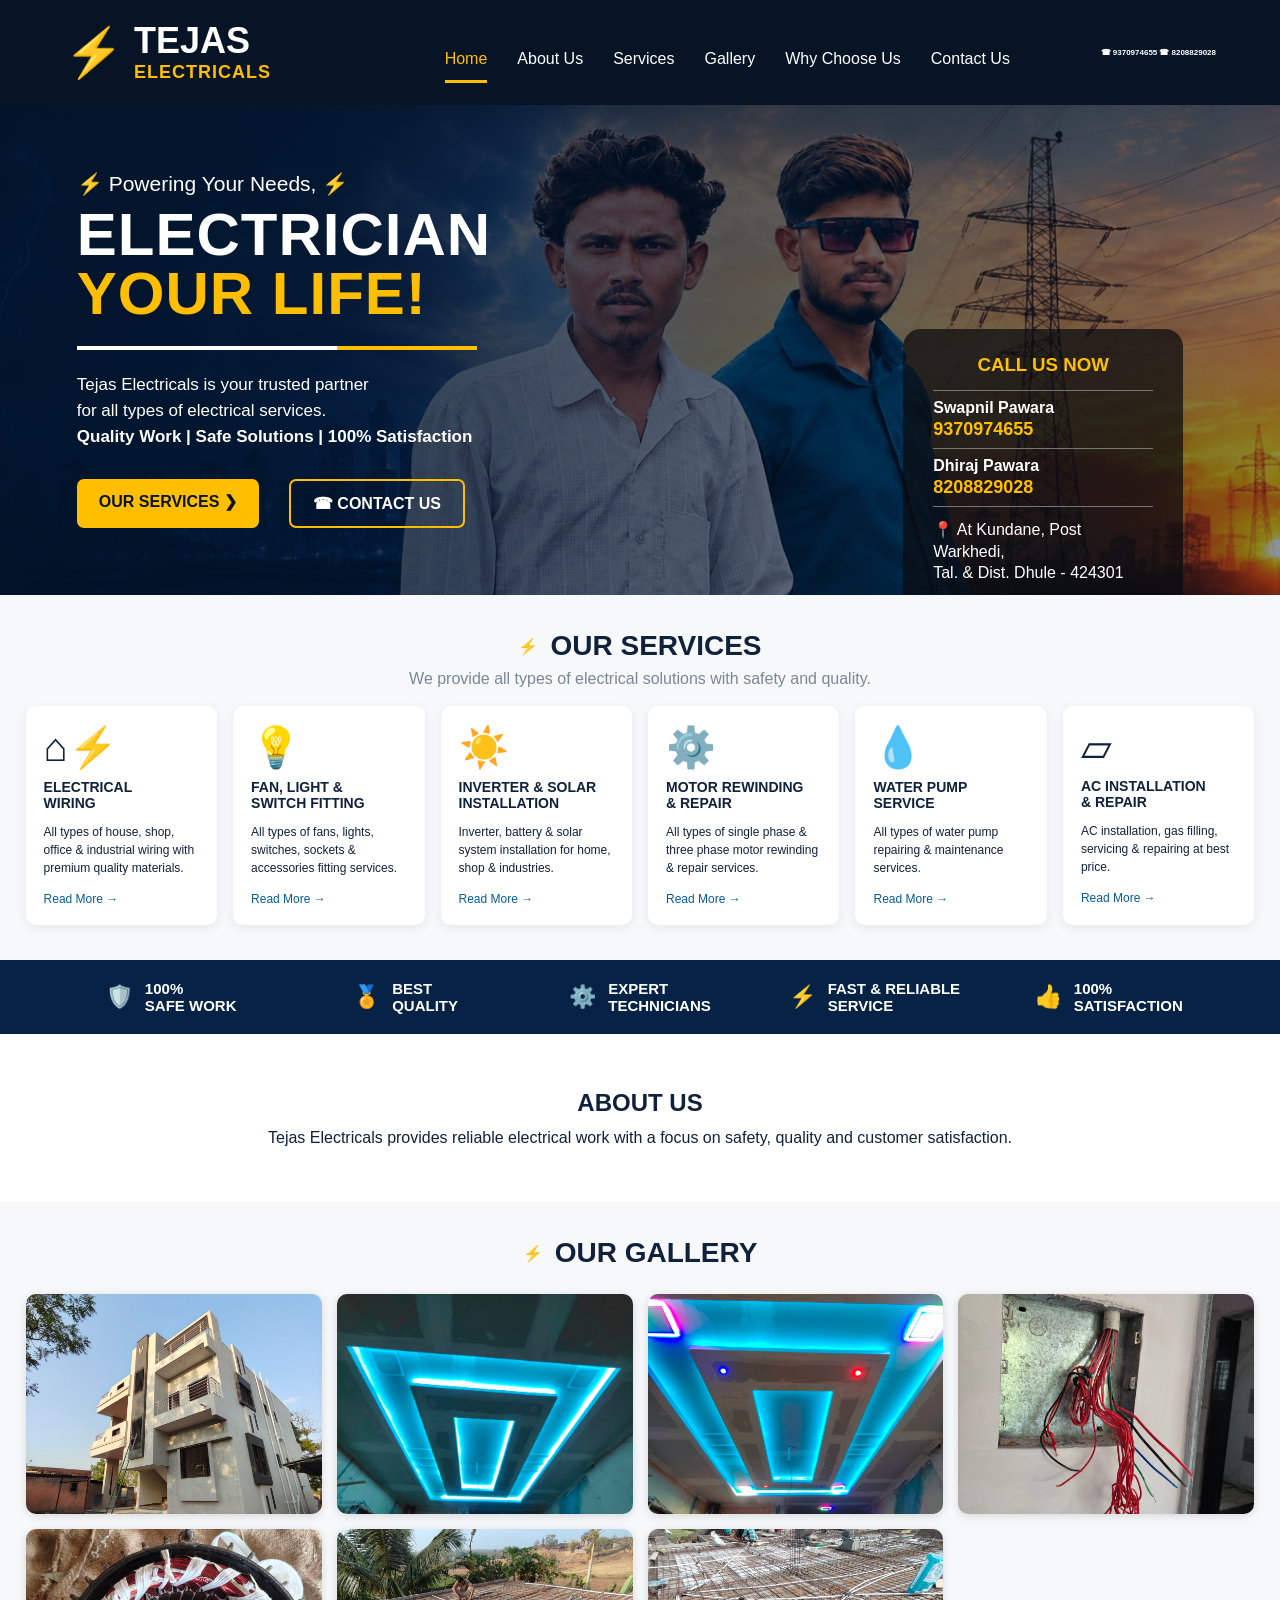
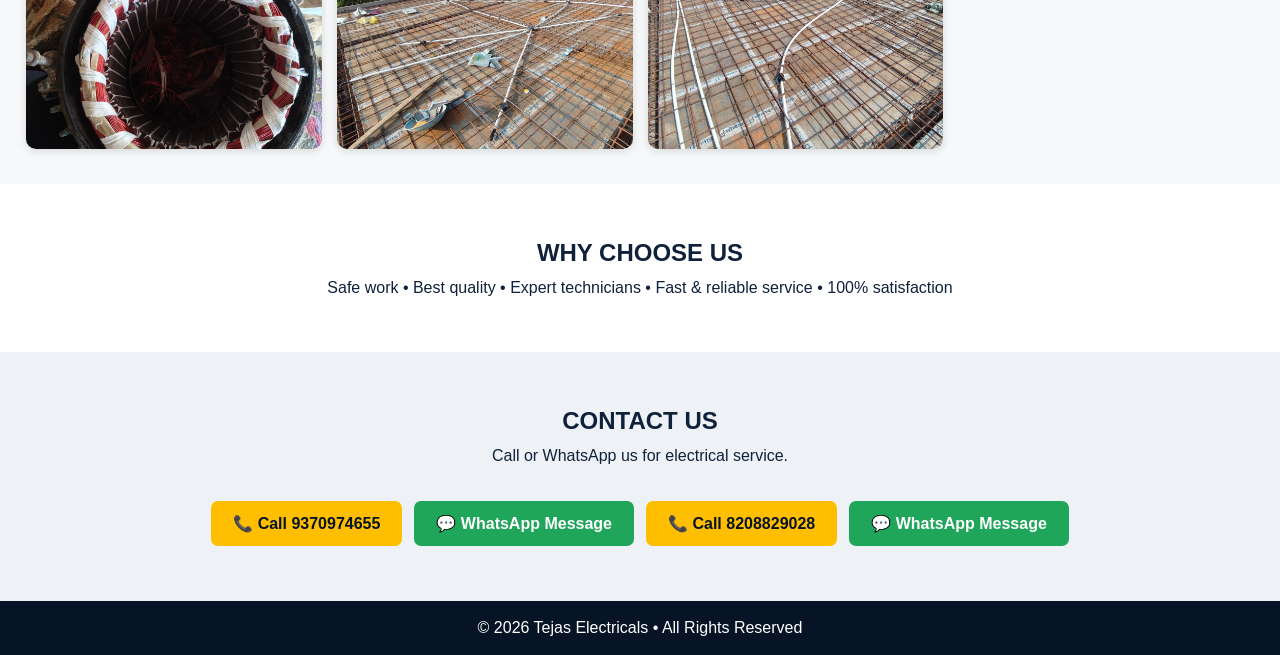
==== index.html @ 6dea5b5f "Add files via upload" ====
<!DOCTYPE html>
<html lang="en">
<head>
<meta charset="UTF-8">
<meta name="viewport" content="width=device-width, initial-scale=1.0">
<title>Tejas Electricals</title>
<link rel="stylesheet" href="style.css">
</head>
<body>
<header class="header">
  <a class="brand" href="#home"><span class="bolt">⚡</span><span>TEJAS<small>ELECTRICALS</small></span></a>
  <nav>
    <a class="active" href="#home">Home</a>
    <a href="#about">About Us</a>
    <a href="#services">Services</a>
    <a href="#gallery">Gallery</a>
    <a href="#why">Why Choose Us</a>
    <a href="#contact">Contact Us</a>
  </nav>
  <div class="phones">
    <a href="tel:+919370974655">☎ 9370974655</a>
    <a href="tel:+918208829028">☎ 8208829028</a>
  </div>
</header>

<section id="home" class="hero">
  <div class="hero-bg"></div>
  <div class="hero-content">
    <p class="tag">⚡ Powering Your Needs, ⚡</p>
    <h1>ELECTRICIAN<br><span>YOUR LIFE!</span></h1>
    <div class="line"></div>
    <p class="intro">Tejas Electricals is your trusted partner<br>for all types of electrical services.<br><b>Quality Work | Safe Solutions | 100% Satisfaction</b></p>
    <div class="buttons">
      <a class="btn primary" href="#services">OUR SERVICES ❯</a>
      <a class="btn outline" href="#contact">☎ CONTACT US</a>
    </div>
  </div>
  <div class="call-card">
    <h3>CALL US NOW</h3>
    <div class="contact-row"><b>Swapnil Pawara</b><a class="number" href="tel:+919370974655">9370974655</a></div>
    <div class="contact-row"><b>Dhiraj Pawara</b><a class="number" href="tel:+918208829028">8208829028</a></div>
    <p>📍 At Kundane, Post Warkhedi,<br>Tal. & Dist. Dhule - 424301</p>
  </div>
</section>

<section id="services" class="section">
  <div class="section-title"><span>⚡</span><h2>OUR SERVICES</h2></div>
  <p class="subtitle">We provide all types of electrical solutions with safety and quality.</p>
  <div class="cards">
    <article><div class="icon">⌂⚡</div><h3>ELECTRICAL<br>WIRING</h3><p>All types of house, shop, office & industrial wiring with premium quality materials.</p><a href="#contact">Read More →</a></article>
    <article><div class="icon">💡</div><h3>FAN, LIGHT &<br>SWITCH FITTING</h3><p>All types of fans, lights, switches, sockets & accessories fitting services.</p><a href="#contact">Read More →</a></article>
    <article><div class="icon">☀️</div><h3>INVERTER & SOLAR<br>INSTALLATION</h3><p>Inverter, battery & solar system installation for home, shop & industries.</p><a href="#contact">Read More →</a></article>
    <article><div class="icon">⚙️</div><h3>MOTOR REWINDING<br>& REPAIR</h3><p>All types of single phase & three phase motor rewinding & repair services.</p><a href="#contact">Read More →</a></article>
    <article><div class="icon">💧</div><h3>WATER PUMP<br>SERVICE</h3><p>All types of water pump repairing & maintenance services.</p><a href="#contact">Read More →</a></article>
    <article><div class="icon">▱</div><h3>AC INSTALLATION<br>& REPAIR</h3><p>AC installation, gas filling, servicing & repairing at best price.</p><a href="#contact">Read More →</a></article>
  </div>
</section>

<section class="trust">
  <div>🛡️ <b>100%<br>SAFE WORK</b></div>
  <div>🏅 <b>BEST<br>QUALITY</b></div>
  <div>⚙️ <b>EXPERT<br>TECHNICIANS</b></div>
  <div>⚡ <b>FAST & RELIABLE<br>SERVICE</b></div>
  <div>👍 <b>100%<br>SATISFACTION</b></div>
</section>

<section id="about" class="info"><h2>ABOUT US</h2><p>Tejas Electricals provides reliable electrical work with a focus on safety, quality and customer satisfaction.</p></section>

<section id="gallery" class="section gallery"><div class="section-title"><span>⚡</span><h2>OUR GALLERY</h2></div>
<div class="gallery-grid">

<img src="images/building-1.jpg" alt="Building electrical work">
<img src="images/ceiling-1.jpg" alt="Ceiling wiring">
<img src="images/ceiling-2.jpg" alt="Ceiling electrical work">
<img src="images/electrical-wiring.jpg" alt="Electrical wiring">
<img src="images/motor-rewinding.jpg" alt="Motor rewinding">
<img src="images/slab-wiring-1.jpg" alt="Slab wiring">
<img src="images/slab-wiring-2.jpg" alt="Slab wiring">
</div></section>

<section id="why" class="info"><h2>WHY CHOOSE US</h2><p>Safe work • Best quality • Expert technicians • Fast & reliable service • 100% satisfaction</p></section>

<section id="contact" class="contact"><h2>CONTACT US</h2>
<p>Call or WhatsApp us for electrical service.</p>
<div class="contact-buttons">
<a class="btn primary" href="tel:+919370974655">📞 Call 9370974655</a>
<a class="btn whatsapp" href="https://wa.me/919370974655?text=Hello%20Tejas%20Electricals,%20I%20need%20electrical%20service." target="_blank">💬 WhatsApp Message</a>
<a class="btn primary" href="tel:+918208829028">📞 Call 8208829028</a>
<a class="btn whatsapp" href="https://wa.me/918208829028?text=Hello%20Tejas%20Electricals,%20I%20need%20electrical%20service." target="_blank">💬 WhatsApp Message</a>
</div></section>

<footer>© 2026 Tejas Electricals • All Rights Reserved</footer>
</body>
</html>
---- style.css ----
*{box-sizing:border-box;margin:0;padding:0}html{scroll-behavior:smooth}body{font-family:Arial,sans-serif;color:#10213b;background:#f7f8fa}.header{height:105px;background:#061426;color:#fff;display:flex;align-items:center;padding:0 5%;gap:30px;position:sticky;top:0;z-index:20}.brand{display:flex;align-items:center;gap:10px;color:#fff;text-decoration:none;font-size:36px;font-weight:800;line-height:.9;min-width:290px}.brand small{display:block;color:#ffbf00;font-size:18px;letter-spacing:1px;margin-top:7px}.bolt{font-size:48px;color:#ffbf00}.header nav{display:flex;gap:30px;flex:1;justify-content:center}.header nav a{color:#fff;text-decoration:none;font-size:16px;padding:28px 0 12px}.header nav a.active{color:#ffbf00;border-bottom:3px solid #ffbf00}.phone{color:#fff;text-decoration:none;font-size:16px;white-space:nowrap}.phone span{color:#ffbf00;font-weight:800;font-size:20px}.hero{min-height:490px;position:relative;overflow:hidden;background:#071b34;color:white;display:flex;align-items:center;padding:50px 6%}.hero-bg{position:absolute;inset:0;background:linear-gradient(90deg,rgba(3,20,42,.95),rgba(3,20,42,.45)),url("images/building.jpeg") center/cover no-repeat;filter:saturate(1.05)}.hero-content,.call-card{position:relative;z-index:1}.hero-content{max-width:590px}.tag{font-size:21px;margin-bottom:10px}.hero h1{font-size:60px;line-height:.98;letter-spacing:1px}.hero h1 span{color:#ffbf00}.line{height:4px;background:linear-gradient(90deg,#fff 65%,#ffbf00 65%);width:400px;margin:22px 0}.intro{font-size:17px;line-height:1.55}.buttons{display:flex;gap:30px;margin-top:28px}.btn{display:inline-block;text-decoration:none;padding:13px 22px;font-weight:800;border-radius:7px}.primary{background:#ffbf00;color:#071426}.outline{border:2px solid #ffbf00;color:white}.call-card{margin-left:auto;background:rgba(10,12,16,.72);padding:25px 30px;border-radius:18px;min-width:280px}.call-card h3{color:#ffbf00;text-align:center;margin-bottom:14px}.call-card p{border-top:1px solid #777;padding:12px 0;line-height:1.35}.call-card strong{font-size:22px}.section{padding:35px 2%}.section-title{display:flex;justify-content:center;align-items:center;gap:12px}.section-title span{color:#ffbf00}.section-title h2{font-size:28px}.subtitle{text-align:center;color:#7b8795;margin:8px 0 18px}.cards{display:grid;grid-template-columns:repeat(6,1fr);gap:16px}.cards article{background:#fff;border-radius:10px;padding:18px;min-height:185px;box-shadow:0 3px 12px #0001}.icon{font-size:40px;margin-bottom:8px}.cards h3{font-size:14px}.cards p{font-size:12px;line-height:1.5;margin:12px 0}.cards a{font-size:12px;color:#075b99;text-decoration:none}.trust{background:#062346;color:#fff;display:grid;grid-template-columns:repeat(5,1fr);padding:20px 5%;gap:20px}.trust div{display:flex;align-items:center;justify-content:center;gap:12px;font-size:22px;text-align:left}.trust b{font-size:15px}.info,.contact{padding:55px 8%;text-align:center;background:white}.info h2,.contact h2{margin-bottom:12px}.gallery-grid{display:grid;grid-template-columns:repeat(4,1fr);gap:15px;margin-top:25px}.gallery-grid img{width:100%;height:220px;object-fit:cover;border-radius:10px;box-shadow:0 2px 10px #0002}.contact{background:#eef2f6}.contact .btn{margin-top:18px}footer{background:#061426;color:#fff;text-align:center;padding:18px}@media(max-width:900px){.header{height:auto;min-height:100px;flex-wrap:wrap;padding:15px 4%;gap:12px}.brand{min-width:0;font-size:28px}.bolt{font-size:38px}.header nav{order:3;flex-basis:100%;overflow:auto;justify-content:flex-start;gap:22px}.header nav a{padding:8px 0}.phone{margin-left:auto}.hero{min-height:650px;padding:35px 5%;align-items:flex-start}.hero h1{font-size:43px}.line{width:280px}.call-card{position:absolute;bottom:25px;left:5%;right:5%;margin:0}.cards{grid-template-columns:repeat(2,1fr)}.trust{grid-template-columns:repeat(2,1fr)}.gallery-grid{grid-template-columns:repeat(2,1fr)}}@media(max-width:520px){.phone span{font-size:16px}.hero{min-height:700px}.hero h1{font-size:39px}.buttons{gap:10px;flex-wrap:wrap}.cards{grid-template-columns:1fr}.trust{grid-template-columns:1fr}.gallery-grid{grid-template-columns:1fr}.gallery-grid img{height:230px}}

.phones{display:flex;gap:14px;align-items:center;white-space:nowrap}
.phones a{color:#fff;text-decoration:none;font-weight:800;font-size:15px}
.phones a:hover{color:#ffbf00}
.contact-row{border-top:1px solid #777;padding:12px 0;display:flex;flex-direction:column;gap:4px}
.contact-row strong{font-size:24px;color:#ffbf00}
.contact-row a{color:#fff;text-decoration:none;margin-right:10px;font-weight:700}
.contact-buttons{display:flex;justify-content:center;gap:12px;flex-wrap:wrap;margin-top:18px}
.whatsapp{background:#20a65a;color:#fff}
@media(max-width:800px){.phones{order:2;flex-wrap:wrap;gap:8px}.phones a{font-size:13px}}

/* Final requested contact behavior and mobile face-clear layout */
.phones{display:flex;gap:14px;align-items:center;white-space:nowrap}
.phones a{color:#fff;text-decoration:none;font-weight:800;font-size:15px}
.call-card .contact-row{border-top:1px solid #777;padding:8px 0;display:flex;flex-direction:column;gap:2px}
.call-card .number{font-size:18px;color:#ffbf00;text-decoration:none;font-weight:800}
.call-card .number:hover{text-decoration:underline}
.contact-buttons{display:flex;justify-content:center;gap:12px;flex-wrap:wrap;margin-top:18px}
.whatsapp{background:#20a65a;color:#fff}
@media(max-width:900px){
  .header{overflow:hidden}
  .phones{order:2;flex-wrap:wrap;gap:7px;justify-content:center;width:100%}
  .phones a{font-size:13px}
  .hero{display:block;min-height:0;padding:28px 5% 32px;}
  .hero-bg{background-position:center top;}
  .hero-content{max-width:100%;position:relative;z-index:2;padding:0 0 24px}
  .call-card{position:relative;left:auto;right:auto;bottom:auto;margin:0 auto;z-index:3;width:min(100%,380px)}
}
@media(max-width:520px){
  .hero h1{font-size:39px}
  .hero .tag{font-size:17px}
  .hero .intro{font-size:15px}
  .call-card{padding:18px 20px}
  .call-card .number{font-size:21px}
}
/* ===== FINAL MOBILE FIX ===== */

/* Upar ke dono numbers ek line mein properly */
.phones {
  display: flex;
  align-items: center;
  justify-content: flex-end;
  gap: 2px;
  flex-wrap: nowrap;
  white-space: nowrap;
}

.phones a {
  font-size: 8px;
  color: #fff;
  text-decoration: none;
  font-weight: 1500;
}

/* Call box ko face se side mein rakho */
.call-card {
  position: top !important;
  right: 20px !important;
  top: 125px !important;
  width: 140px !important;
  z-index: 4;
}

/* Mobile */
@media (max-width: 900px) {

  .header {
    overflow: hidden;
  }

  .phones {
    position: absolute;
    right: 8px;
    top: 18px;
    gap: 8px;
  }

  .phones a {
    font-size: 11px;
  }

  .hero {
    position: relative;
    min-height: 580px;
  }

  /* Face clear rahe */
  .call-card {
    right: 8px !important;
    top: 100px !important;
    width: 190px !important;
    padding: 10px !important;
  }

  .call-card .number {
    font-size: 12px !important;
  }

  .call-card h3 {
    font-size: 12px !important;
  }
}

/* Chhote mobile par box aur side */
@media (max-width: 8px) {

  .phones {
    top: 8px;
    left: 5px;
    gap: 2px;
  }

  .phones a {
    font-size: 9px;
  }

  .hero {
    min-height: 100px;
  }

  .call-card {
    right: 3px !important;
    top: 100px !important;
    width: 8px !important;
  }
}
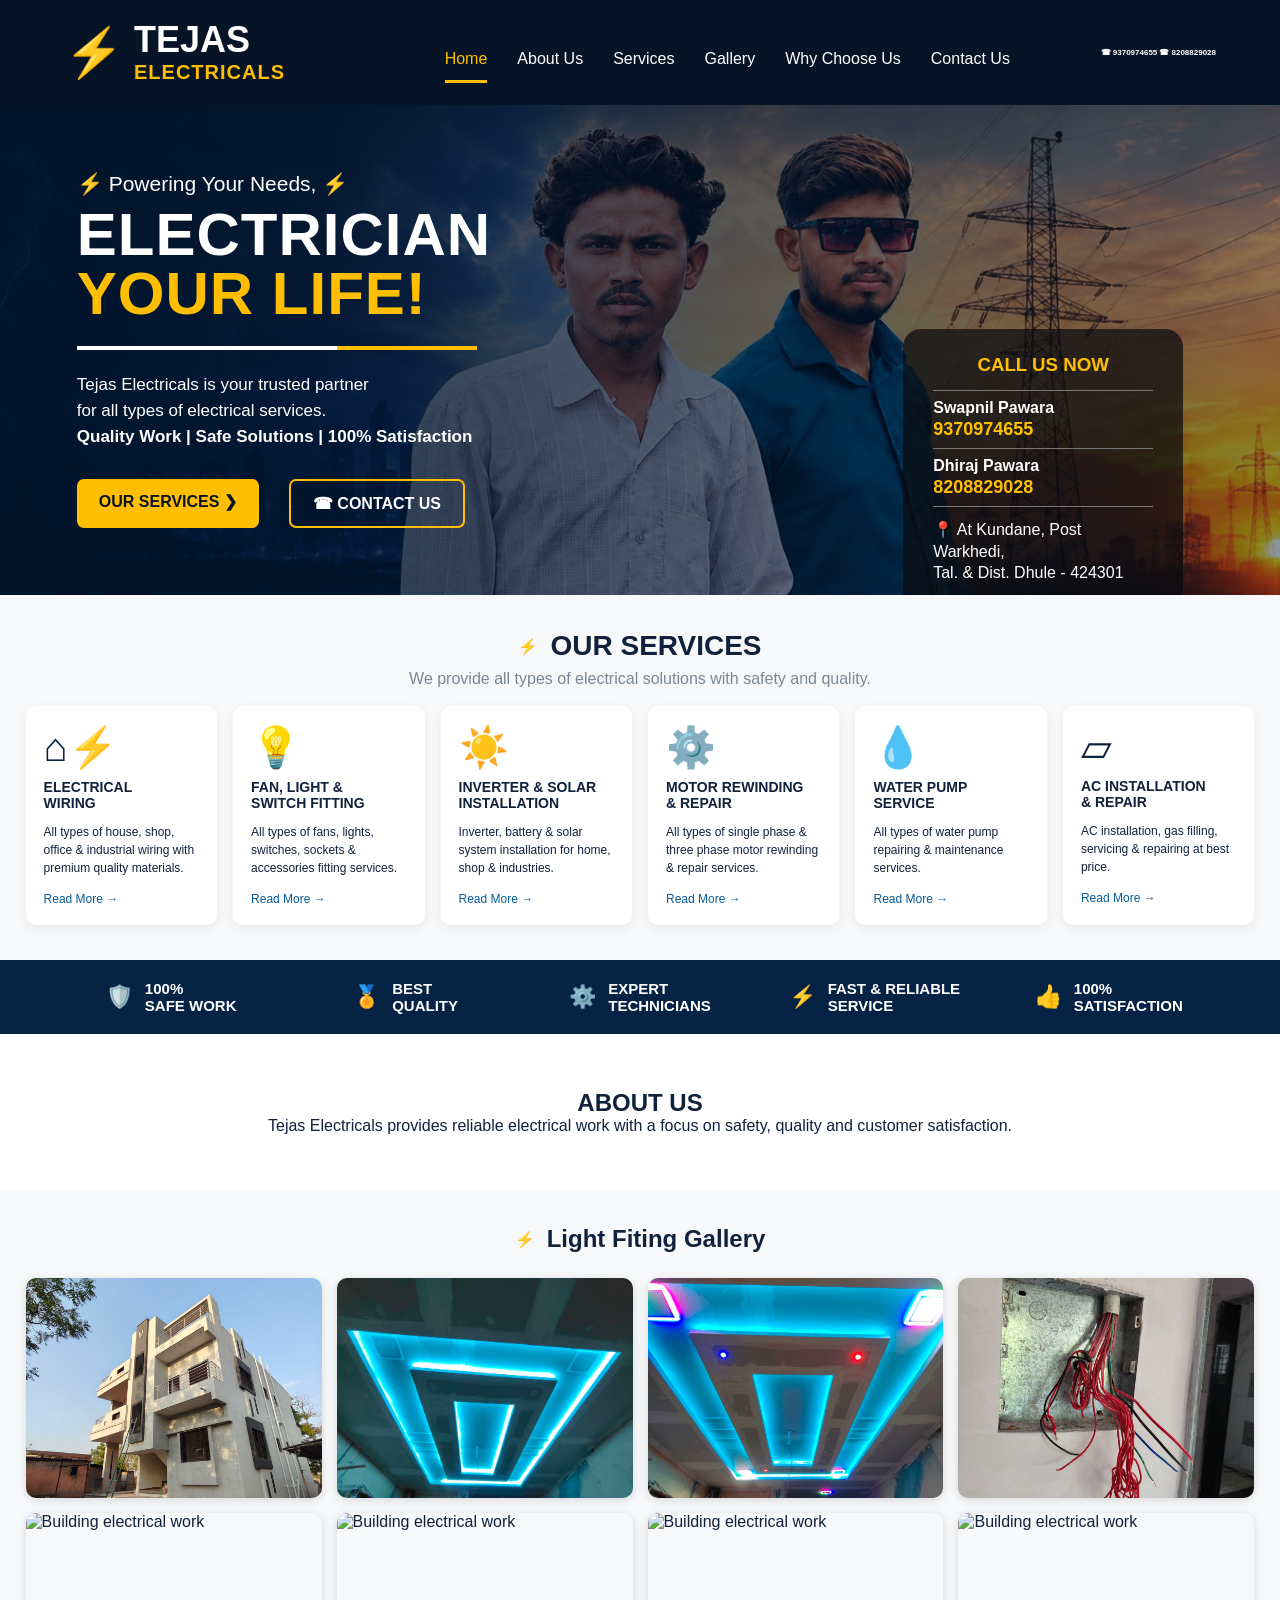
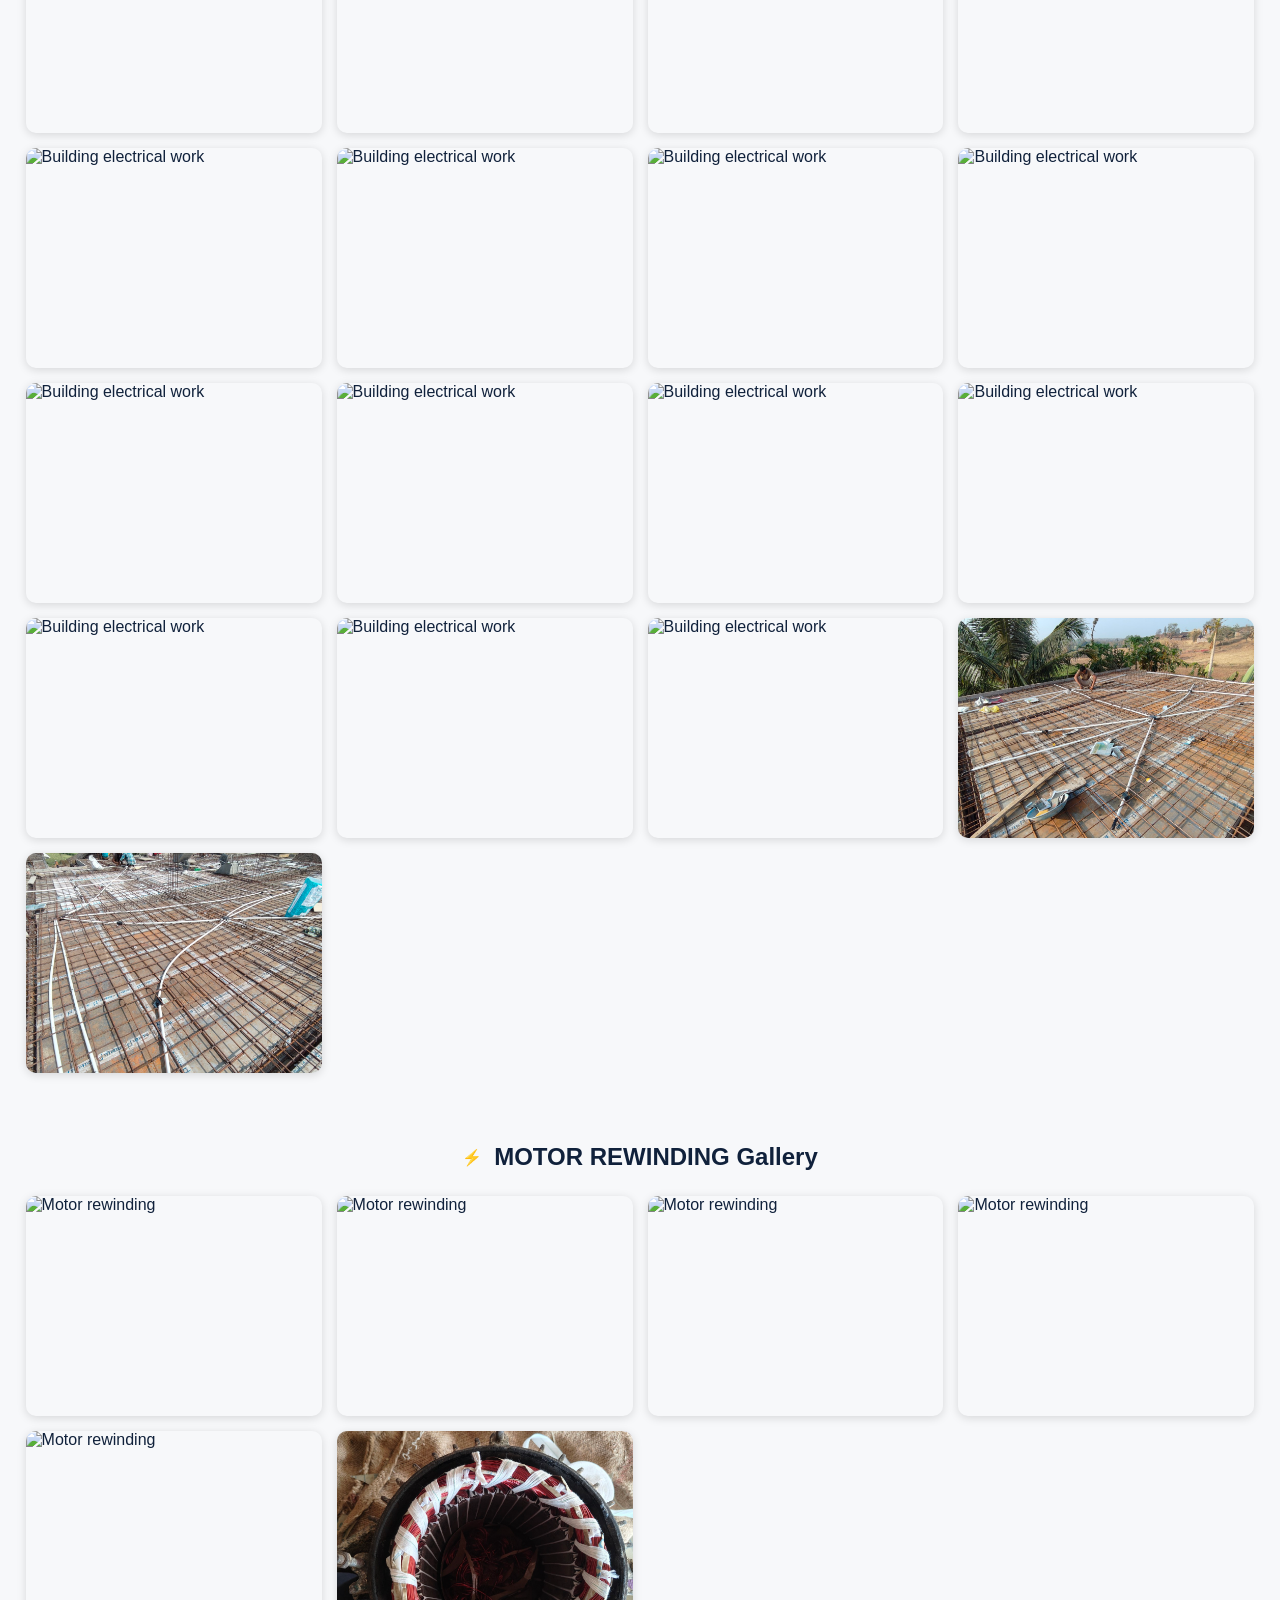
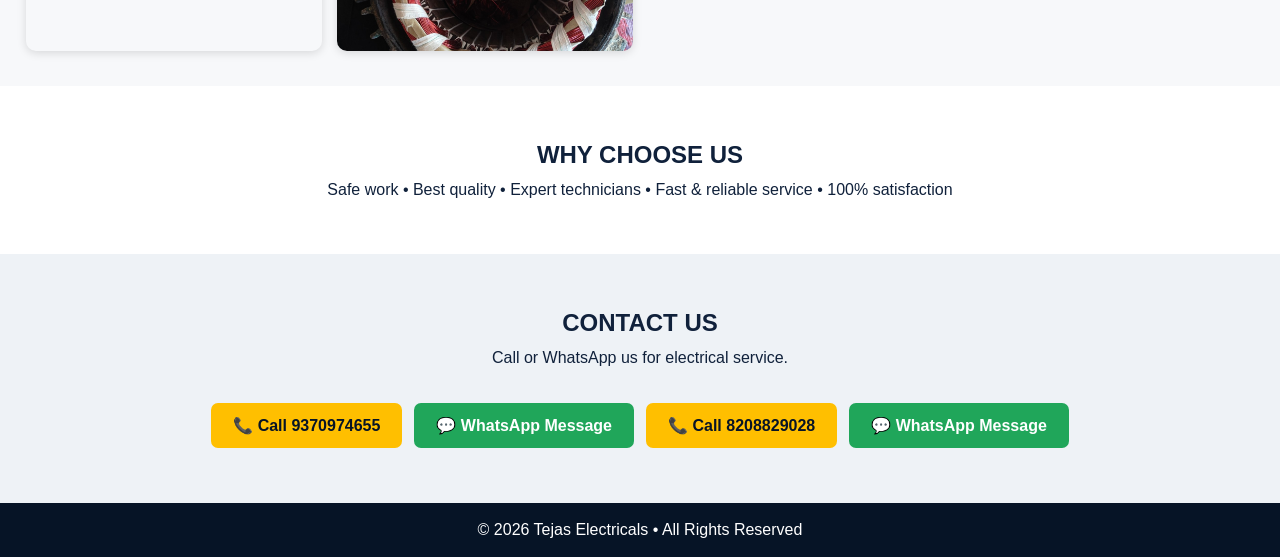
==== commit 15e49179: "Add files via upload" ====
--- a/index.html
+++ b/index.html
@@ -64,19 +64,52 @@
   <div>👍 <b>100%<br>SATISFACTION</b></div>
 </section>
 
-<section id="about" class="info"><h2>ABOUT US</h2><p>Tejas Electricals provides reliable electrical work with a focus on safety, quality and customer satisfaction.</p></section>
+<section id="about" class="info"><h1>ABOUT US</h1><p>Tejas Electricals provides reliable electrical work with a focus on safety, quality and customer satisfaction.</p></section>
 
-<section id="gallery" class="section gallery"><div class="section-title"><span>⚡</span><h2>OUR GALLERY</h2></div>
+<section id="gallery" class="section gallery"><div class="section-title"><span>⚡</span><h1>Light Fiting Gallery</h1></div>
 <div class="gallery-grid">
+
+
 
 <img src="images/building-1.jpg" alt="Building electrical work">
 <img src="images/ceiling-1.jpg" alt="Ceiling wiring">
 <img src="images/ceiling-2.jpg" alt="Ceiling electrical work">
 <img src="images/electrical-wiring.jpg" alt="Electrical wiring">
-<img src="images/motor-rewinding.jpg" alt="Motor rewinding">
+<img src="images/1f.jpg" alt="Building electrical work">
+<img src="images/2f.jpg" alt="Building electrical work">
+<img src="images/3f.jpg" alt="Building electrical work">
+<img src="images/4f.jpg" alt="Building electrical work">
+<img src="images/5f.jpg" alt="Building electrical work">
+<img src="images/6f.jpg" alt="Building electrical work">
+<img src="images/7f.jpg" alt="Building electrical work">
+<img src="images/8f.jpg" alt="Building electrical work">
+<img src="images/9f.jpg" alt="Building electrical work">
+<img src="images/10f.jpg" alt="Building electrical work">
+<img src="images/11f.jpg" alt="Building electrical work">
+<img src="images/12f.jpg" alt="Building electrical work">
+<img src="images/13f.jpg" alt="Building electrical work">
+<img src="images/14f.jpg" alt="Building electrical work">
+<img src="images/16f.jpg" alt="Building electrical work">
 <img src="images/slab-wiring-1.jpg" alt="Slab wiring">
 <img src="images/slab-wiring-2.jpg" alt="Slab wiring">
+
 </div></section>
+
+
+
+<section id="gallery" class="section gallery"><div class="section-title"><span>⚡</span><h1>MOTOR REWINDING Gallery</h1></div>
+<div class="gallery-grid">
+
+
+<img src="images/1m.jpg" alt="Motor rewinding">
+<img src="images/2m.jpg" alt="Motor rewinding">
+<img src="images/3m.jpg" alt="Motor rewinding">
+<img src="images/4m.jpg" alt="Motor rewinding">
+<img src="images/5m.jpg" alt="Motor rewinding">
+<img src="images/motor-rewinding.jpg" alt="Motor rewinding">
+
+</div></section>
+
 
 <section id="why" class="info"><h2>WHY CHOOSE US</h2><p>Safe work • Best quality • Expert technicians • Fast & reliable service • 100% satisfaction</p></section>
 
@@ -90,5 +123,28 @@
 </div></section>
 
 <footer>© 2026 Tejas Electricals • All Rights Reserved</footer>
+
+<div id="zoomBox">
+  <button onclick="closeZoom()">×</button>
+  <img id="zoomImg">
+</div>
+
+<script>
+document.querySelectorAll(".gallery-grid img").forEach(function(img) {
+  img.onclick = function() {
+    document.getElementById("zoomImg").src = this.src;
+    document.getElementById("zoomBox").style.display = "flex";
+  };
+});
+
+function closeZoom() {
+  document.getElementById("zoomBox").style.display = "none";
+}
+</script>
+
+
+
+
 </body>
-</html>+</html>
+
--- a/style.css
+++ b/style.css
@@ -1,4 +1,4 @@
-*{box-sizing:border-box;margin:0;padding:0}html{scroll-behavior:smooth}body{font-family:Arial,sans-serif;color:#10213b;background:#f7f8fa}.header{height:105px;background:#061426;color:#fff;display:flex;align-items:center;padding:0 5%;gap:30px;position:sticky;top:0;z-index:20}.brand{display:flex;align-items:center;gap:10px;color:#fff;text-decoration:none;font-size:36px;font-weight:800;line-height:.9;min-width:290px}.brand small{display:block;color:#ffbf00;font-size:18px;letter-spacing:1px;margin-top:7px}.bolt{font-size:48px;color:#ffbf00}.header nav{display:flex;gap:30px;flex:1;justify-content:center}.header nav a{color:#fff;text-decoration:none;font-size:16px;padding:28px 0 12px}.header nav a.active{color:#ffbf00;border-bottom:3px solid #ffbf00}.phone{color:#fff;text-decoration:none;font-size:16px;white-space:nowrap}.phone span{color:#ffbf00;font-weight:800;font-size:20px}.hero{min-height:490px;position:relative;overflow:hidden;background:#071b34;color:white;display:flex;align-items:center;padding:50px 6%}.hero-bg{position:absolute;inset:0;background:linear-gradient(90deg,rgba(3,20,42,.95),rgba(3,20,42,.45)),url("images/building.jpeg") center/cover no-repeat;filter:saturate(1.05)}.hero-content,.call-card{position:relative;z-index:1}.hero-content{max-width:590px}.tag{font-size:21px;margin-bottom:10px}.hero h1{font-size:60px;line-height:.98;letter-spacing:1px}.hero h1 span{color:#ffbf00}.line{height:4px;background:linear-gradient(90deg,#fff 65%,#ffbf00 65%);width:400px;margin:22px 0}.intro{font-size:17px;line-height:1.55}.buttons{display:flex;gap:30px;margin-top:28px}.btn{display:inline-block;text-decoration:none;padding:13px 22px;font-weight:800;border-radius:7px}.primary{background:#ffbf00;color:#071426}.outline{border:2px solid #ffbf00;color:white}.call-card{margin-left:auto;background:rgba(10,12,16,.72);padding:25px 30px;border-radius:18px;min-width:280px}.call-card h3{color:#ffbf00;text-align:center;margin-bottom:14px}.call-card p{border-top:1px solid #777;padding:12px 0;line-height:1.35}.call-card strong{font-size:22px}.section{padding:35px 2%}.section-title{display:flex;justify-content:center;align-items:center;gap:12px}.section-title span{color:#ffbf00}.section-title h2{font-size:28px}.subtitle{text-align:center;color:#7b8795;margin:8px 0 18px}.cards{display:grid;grid-template-columns:repeat(6,1fr);gap:16px}.cards article{background:#fff;border-radius:10px;padding:18px;min-height:185px;box-shadow:0 3px 12px #0001}.icon{font-size:40px;margin-bottom:8px}.cards h3{font-size:14px}.cards p{font-size:12px;line-height:1.5;margin:12px 0}.cards a{font-size:12px;color:#075b99;text-decoration:none}.trust{background:#062346;color:#fff;display:grid;grid-template-columns:repeat(5,1fr);padding:20px 5%;gap:20px}.trust div{display:flex;align-items:center;justify-content:center;gap:12px;font-size:22px;text-align:left}.trust b{font-size:15px}.info,.contact{padding:55px 8%;text-align:center;background:white}.info h2,.contact h2{margin-bottom:12px}.gallery-grid{display:grid;grid-template-columns:repeat(4,1fr);gap:15px;margin-top:25px}.gallery-grid img{width:100%;height:220px;object-fit:cover;border-radius:10px;box-shadow:0 2px 10px #0002}.contact{background:#eef2f6}.contact .btn{margin-top:18px}footer{background:#061426;color:#fff;text-align:center;padding:18px}@media(max-width:900px){.header{height:auto;min-height:100px;flex-wrap:wrap;padding:15px 4%;gap:12px}.brand{min-width:0;font-size:28px}.bolt{font-size:38px}.header nav{order:3;flex-basis:100%;overflow:auto;justify-content:flex-start;gap:22px}.header nav a{padding:8px 0}.phone{margin-left:auto}.hero{min-height:650px;padding:35px 5%;align-items:flex-start}.hero h1{font-size:43px}.line{width:280px}.call-card{position:absolute;bottom:25px;left:5%;right:5%;margin:0}.cards{grid-template-columns:repeat(2,1fr)}.trust{grid-template-columns:repeat(2,1fr)}.gallery-grid{grid-template-columns:repeat(2,1fr)}}@media(max-width:520px){.phone span{font-size:16px}.hero{min-height:700px}.hero h1{font-size:39px}.buttons{gap:10px;flex-wrap:wrap}.cards{grid-template-columns:1fr}.trust{grid-template-columns:1fr}.gallery-grid{grid-template-columns:1fr}.gallery-grid img{height:230px}}
+*{box-sizing:border-box;margin:0;padding:0}html{scroll-behavior:smooth}body{font-family:Arial,sans-serif;color:#10213b;background:#f7f8fa}.header{height:105px;background:#061426;color:#fff;display:flex;align-items:center;padding:0 5%;gap:30px;position:sticky;top:0;z-index:20}.brand{display:flex;align-items:center;gap:10px;color:#fff;text-decoration:none;font-size:36px;font-weight:800;line-height:.9;min-width:290px}.brand small{display:block;color:#ffbf00;font-size:20px;letter-spacing:1px;margin-top:7px}.bolt{font-size:48px;color:#ffbf00}.header nav{display:flex;gap:30px;flex:1;justify-content:center}.header nav a{color:#fff;text-decoration:none;font-size:16px;padding:28px 0 12px}.header nav a.active{color:#ffbf00;border-bottom:3px solid #ffbf00}.phone{color:#fff;text-decoration:none;font-size:16px;white-space:nowrap}.phone span{color:#ffbf00;font-weight:800;font-size:20px}.hero{min-height:490px;position:relative;overflow:hidden;background:#071b34;color:white;display:flex;align-items:center;padding:50px 6%}.hero-bg{position:absolute;inset:0;background:linear-gradient(90deg,rgba(3,20,42,.95),rgba(3,20,42,.45)),url("images/building.jpeg") center/cover no-repeat;filter:saturate(1.05)}.hero-content,.call-card{position:relative;z-index:1}.hero-content{max-width:590px}.tag{font-size:21px;margin-bottom:10px}.hero h1{font-size:60px;line-height:.98;letter-spacing:1px}.hero h1 span{color:#ffbf00}.line{height:4px;background:linear-gradient(90deg,#fff 65%,#ffbf00 65%);width:400px;margin:22px 0}.intro{font-size:17px;line-height:1.55}.buttons{display:flex;gap:30px;margin-top:28px}.btn{display:inline-block;text-decoration:none;padding:13px 22px;font-weight:800;border-radius:7px}.primary{background:#ffbf00;color:#071426}.outline{border:2px solid #ffbf00;color:white}.call-card{margin-left:auto;background:rgba(10,12,16,.72);padding:25px 30px;border-radius:18px;min-width:280px}.call-card h3{color:#ffbf00;text-align:center;margin-bottom:14px}.call-card p{border-top:1px solid #777;padding:12px 0;line-height:1.35}.call-card strong{font-size:22px}.section{padding:35px 2%}.section-title{display:flex;justify-content:center;align-items:center;gap:12px}.section-title span{color:#ffbf00}.section-title h2{font-size:28px}.subtitle{text-align:center;color:#7b8795;margin:8px 0 18px}.cards{display:grid;grid-template-columns:repeat(6,1fr);gap:16px}.cards article{background:#fff;border-radius:10px;padding:18px;min-height:185px;box-shadow:0 3px 12px #0001}.icon{font-size:40px;margin-bottom:8px}.cards h3{font-size:14px}.cards p{font-size:12px;line-height:1.5;margin:12px 0}.cards a{font-size:12px;color:#075b99;text-decoration:none}.trust{background:#062346;color:#fff;display:grid;grid-template-columns:repeat(5,1fr);padding:20px 5%;gap:20px}.trust div{display:flex;align-items:center;justify-content:center;gap:12px;font-size:22px;text-align:left}.trust b{font-size:15px}.info,.contact{padding:55px 8%;text-align:center;background:white}.info h2,.contact h2{margin-bottom:12px}.gallery-grid{display:grid;grid-template-columns:repeat(4,1fr);gap:15px;margin-top:25px}.gallery-grid img{width:100%;height:220px;object-fit:cover;border-radius:10px;box-shadow:0 2px 10px #0002}.contact{background:#eef2f6}.contact .btn{margin-top:18px}footer{background:#061426;color:#fff;text-align:center;padding:18px}@media(max-width:900px){.header{height:auto;min-height:100px;flex-wrap:wrap;padding:15px 4%;gap:12px}.brand{min-width:0;font-size:28px}.bolt{font-size:38px}.header nav{order:3;flex-basis:100%;overflow:auto;justify-content:flex-start;gap:22px}.header nav a{padding:8px 0}.phone{margin-left:auto}.hero{min-height:650px;padding:35px 5%;align-items:flex-start}.hero h1{font-size:43px}.line{width:280px}.call-card{position:absolute;bottom:25px;left:5%;right:5%;margin:0}.cards{grid-template-columns:repeat(2,1fr)}.trust{grid-template-columns:repeat(2,1fr)}.gallery-grid{grid-template-columns:repeat(2,1fr)}}@media(max-width:520px){.phone span{font-size:16px}.hero{min-height:700px}.hero h1{font-size:39px}.buttons{gap:10px;flex-wrap:wrap}.cards{grid-template-columns:1fr}.trust{grid-template-columns:1fr}.gallery-grid{grid-template-columns:1fr}.gallery-grid img{height:230px}}
 
 .phones{display:flex;gap:14px;align-items:center;white-space:nowrap}
 .phones a{color:#fff;text-decoration:none;font-weight:800;font-size:15px}
@@ -125,3 +125,31 @@
     width: 8px !important;
   }
 }
+
+/* photo zoom ke liye */
+
+#zoomBox {
+  display: none;
+  position: fixed;
+  inset: 0;
+  background: #000;
+  z-index: 99999;
+  justify-content: center;
+  align-items: center;
+}
+
+#zoomImg {
+  width: 80%;
+  max-height: 75%;
+  object-fit: contain;
+}
+
+#zoomBox button {
+  position: absolute;
+  top: 10px;
+  right: 15px;
+  font-size: 35px;
+  color: white;
+  background: none;
+  border: none;
+}
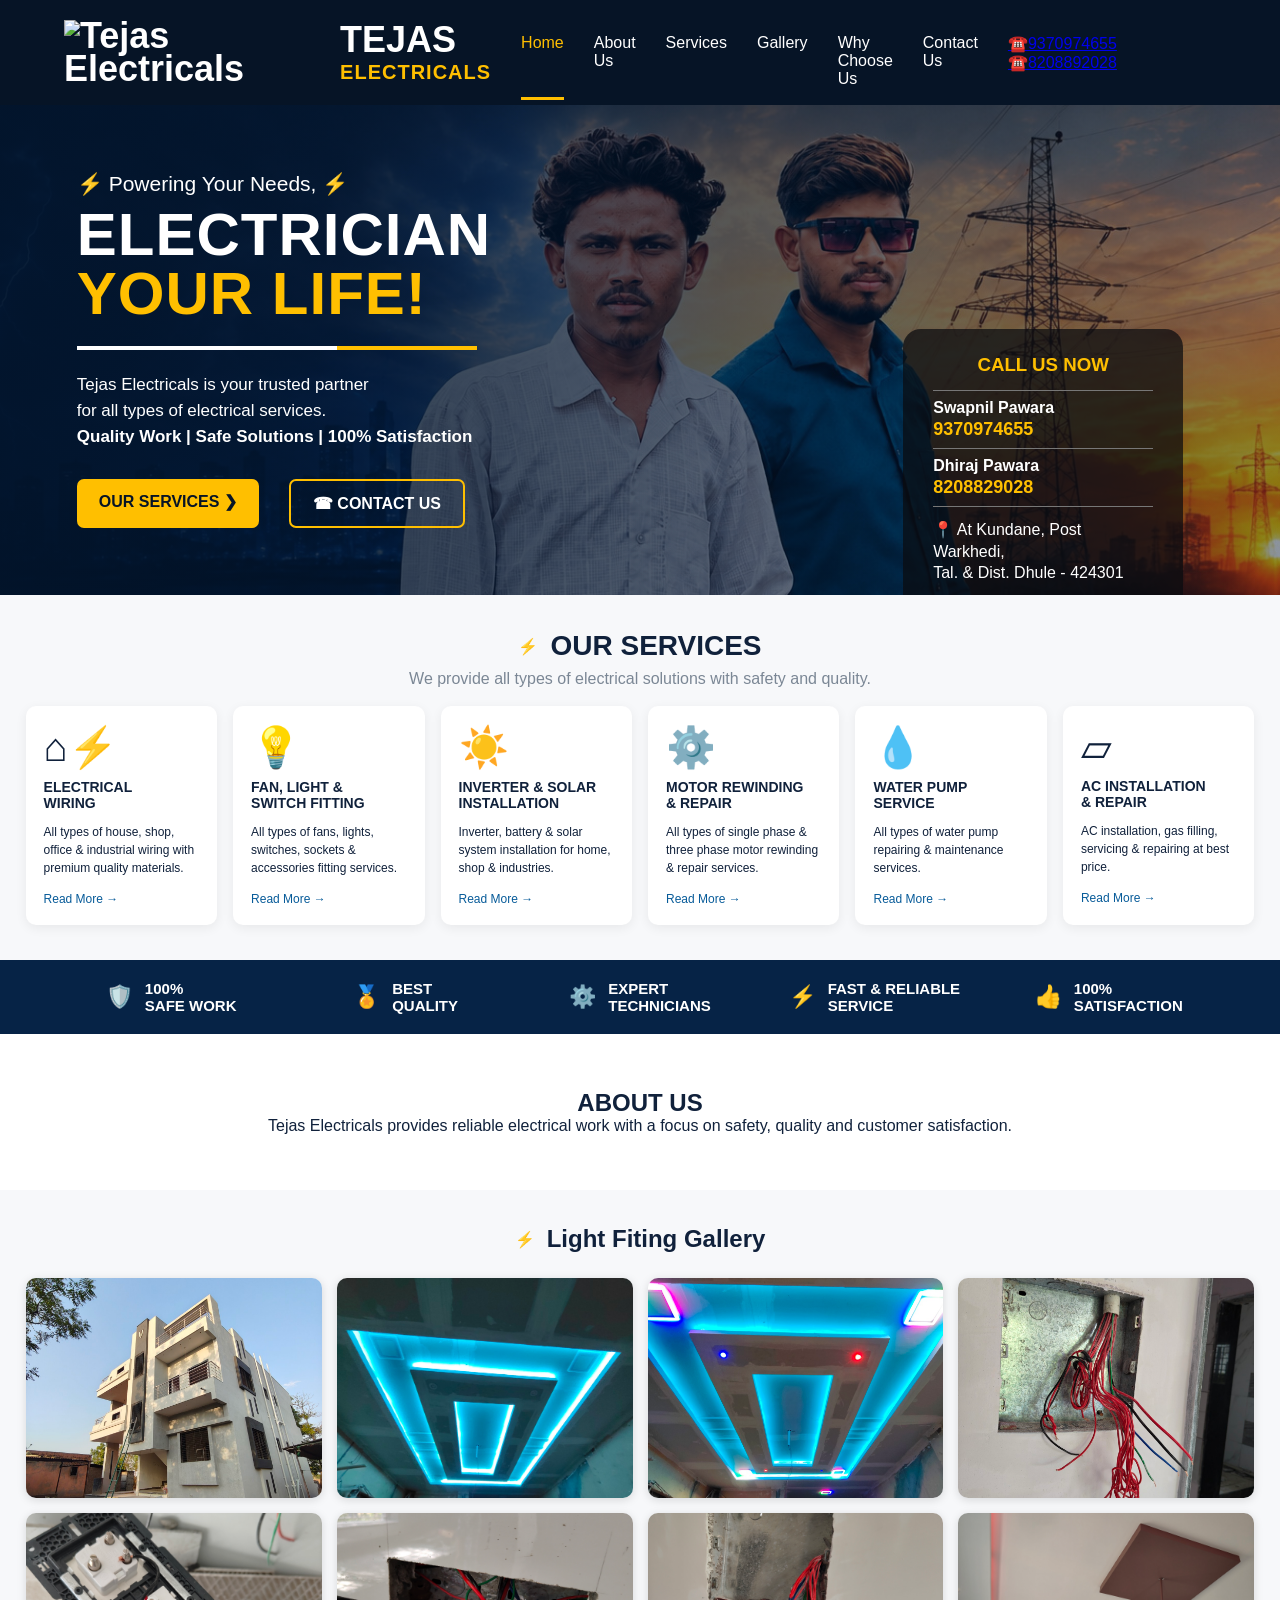
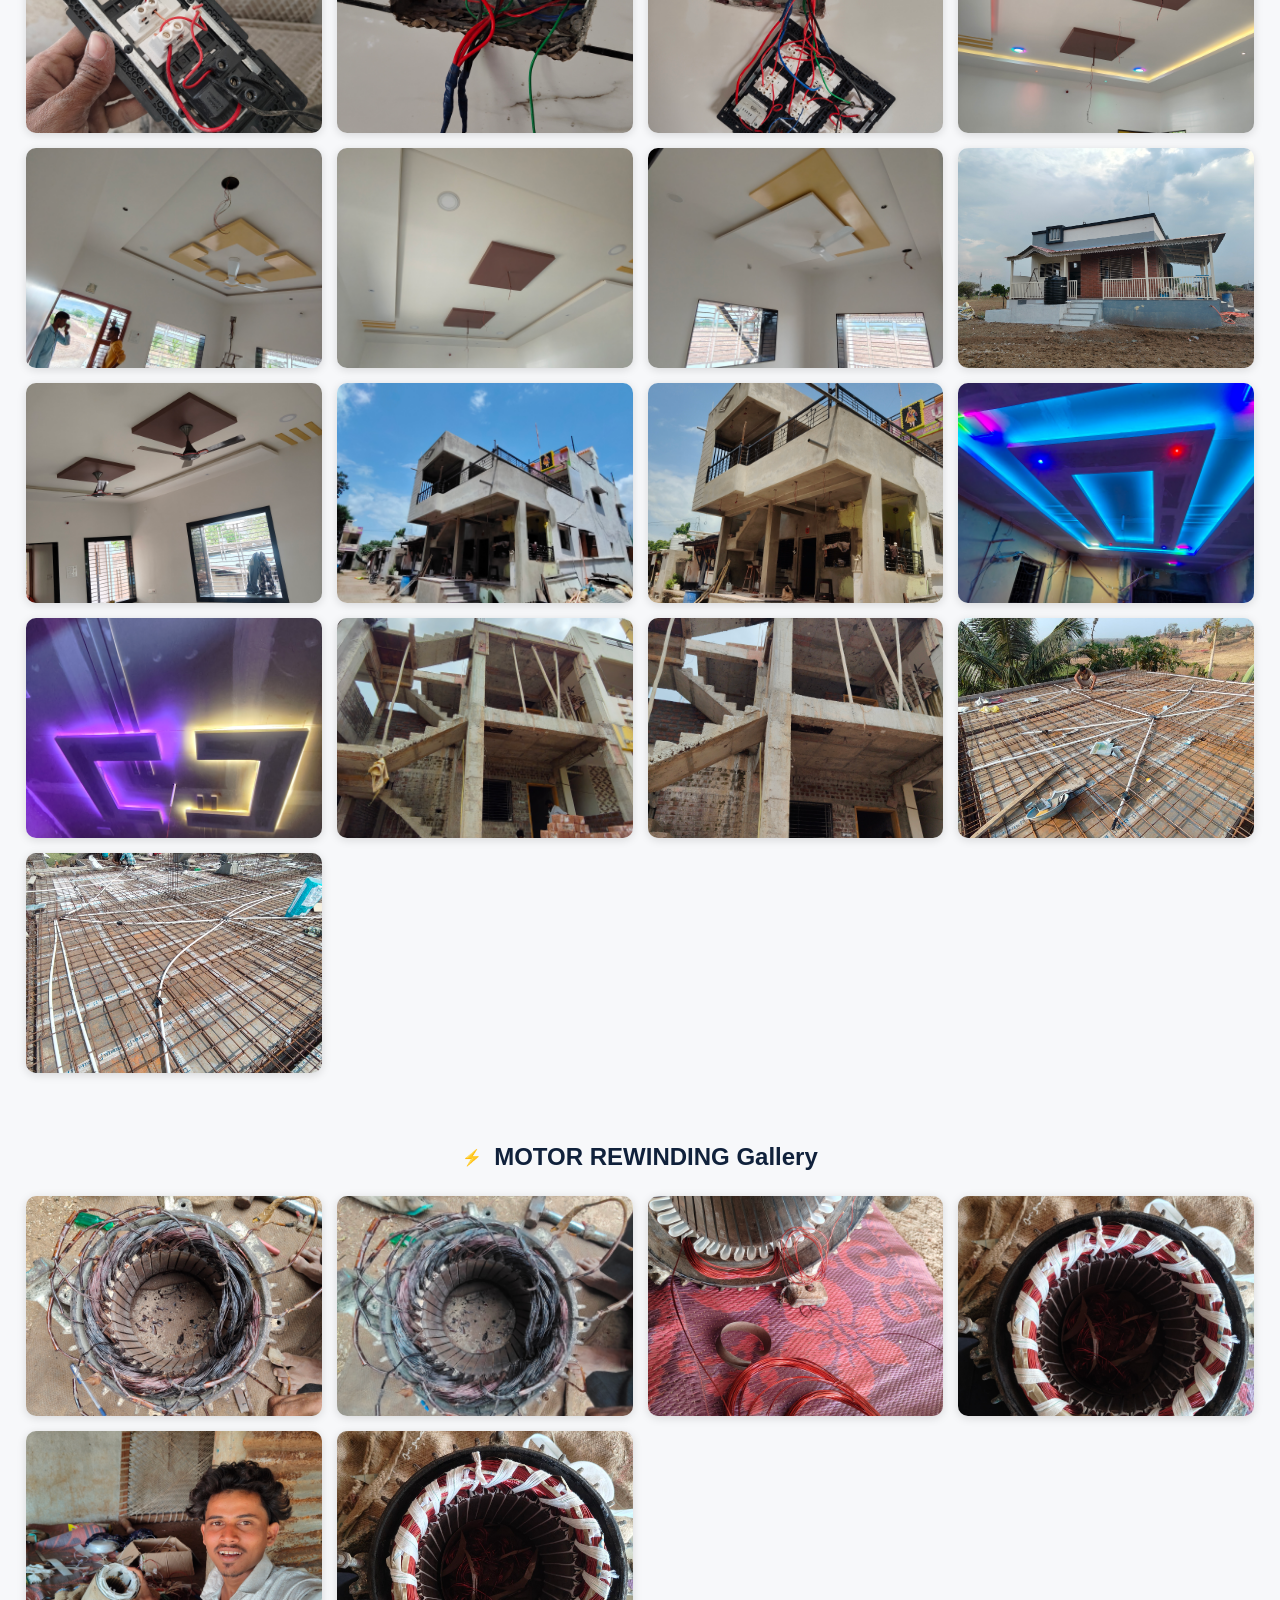
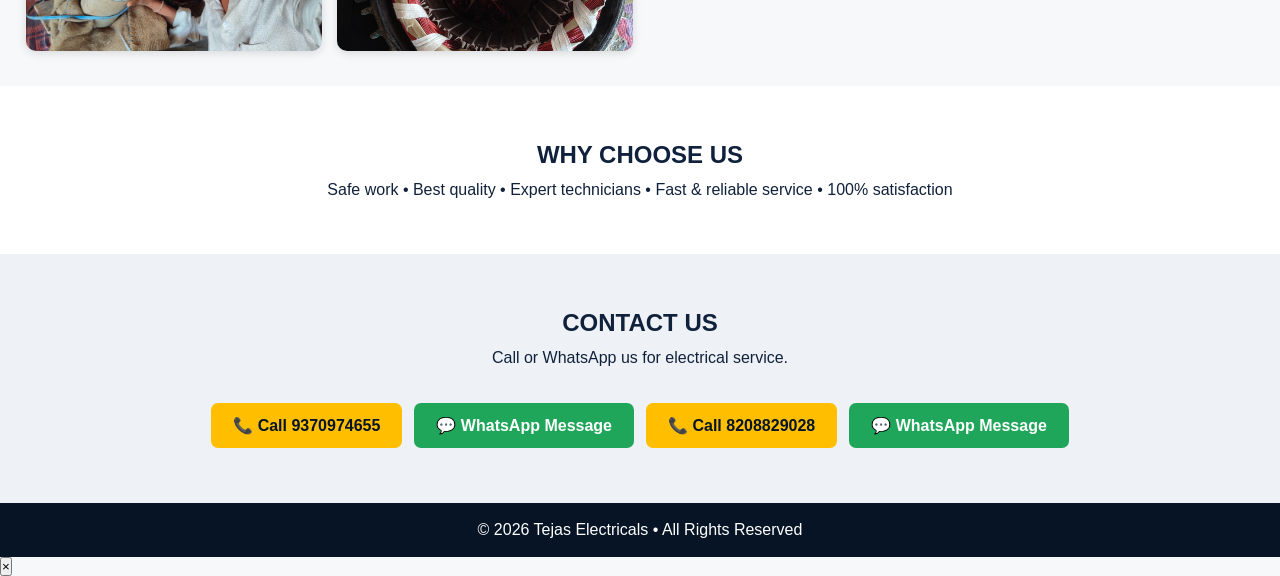
==== commit 3133cdde: "Add files via upload" ====
--- a/index.html
+++ b/index.html
@@ -1,150 +1,240 @@
-<!DOCTYPE html>
-<html lang="en">
-<head>
-<meta charset="UTF-8">
-<meta name="viewport" content="width=device-width, initial-scale=1.0">
-<title>Tejas Electricals</title>
-<link rel="stylesheet" href="style.css">
-</head>
-<body>
-<header class="header">
-  <a class="brand" href="#home"><span class="bolt">⚡</span><span>TEJAS<small>ELECTRICALS</small></span></a>
-  <nav>
-    <a class="active" href="#home">Home</a>
-    <a href="#about">About Us</a>
-    <a href="#services">Services</a>
-    <a href="#gallery">Gallery</a>
-    <a href="#why">Why Choose Us</a>
-    <a href="#contact">Contact Us</a>
-  </nav>
-  <div class="phones">
-    <a href="tel:+919370974655">☎ 9370974655</a>
-    <a href="tel:+918208829028">☎ 8208829028</a>
-  </div>
-</header>
-
-<section id="home" class="hero">
-  <div class="hero-bg"></div>
-  <div class="hero-content">
-    <p class="tag">⚡ Powering Your Needs, ⚡</p>
-    <h1>ELECTRICIAN<br><span>YOUR LIFE!</span></h1>
-    <div class="line"></div>
-    <p class="intro">Tejas Electricals is your trusted partner<br>for all types of electrical services.<br><b>Quality Work | Safe Solutions | 100% Satisfaction</b></p>
-    <div class="buttons">
-      <a class="btn primary" href="#services">OUR SERVICES ❯</a>
-      <a class="btn outline" href="#contact">☎ CONTACT US</a>
-    </div>
-  </div>
-  <div class="call-card">
-    <h3>CALL US NOW</h3>
-    <div class="contact-row"><b>Swapnil Pawara</b><a class="number" href="tel:+919370974655">9370974655</a></div>
-    <div class="contact-row"><b>Dhiraj Pawara</b><a class="number" href="tel:+918208829028">8208829028</a></div>
-    <p>📍 At Kundane, Post Warkhedi,<br>Tal. & Dist. Dhule - 424301</p>
-  </div>
-</section>
-
-<section id="services" class="section">
-  <div class="section-title"><span>⚡</span><h2>OUR SERVICES</h2></div>
-  <p class="subtitle">We provide all types of electrical solutions with safety and quality.</p>
-  <div class="cards">
-    <article><div class="icon">⌂⚡</div><h3>ELECTRICAL<br>WIRING</h3><p>All types of house, shop, office & industrial wiring with premium quality materials.</p><a href="#contact">Read More →</a></article>
-    <article><div class="icon">💡</div><h3>FAN, LIGHT &<br>SWITCH FITTING</h3><p>All types of fans, lights, switches, sockets & accessories fitting services.</p><a href="#contact">Read More →</a></article>
-    <article><div class="icon">☀️</div><h3>INVERTER & SOLAR<br>INSTALLATION</h3><p>Inverter, battery & solar system installation for home, shop & industries.</p><a href="#contact">Read More →</a></article>
-    <article><div class="icon">⚙️</div><h3>MOTOR REWINDING<br>& REPAIR</h3><p>All types of single phase & three phase motor rewinding & repair services.</p><a href="#contact">Read More →</a></article>
-    <article><div class="icon">💧</div><h3>WATER PUMP<br>SERVICE</h3><p>All types of water pump repairing & maintenance services.</p><a href="#contact">Read More →</a></article>
-    <article><div class="icon">▱</div><h3>AC INSTALLATION<br>& REPAIR</h3><p>AC installation, gas filling, servicing & repairing at best price.</p><a href="#contact">Read More →</a></article>
-  </div>
-</section>
-
-<section class="trust">
-  <div>🛡️ <b>100%<br>SAFE WORK</b></div>
-  <div>🏅 <b>BEST<br>QUALITY</b></div>
-  <div>⚙️ <b>EXPERT<br>TECHNICIANS</b></div>
-  <div>⚡ <b>FAST & RELIABLE<br>SERVICE</b></div>
-  <div>👍 <b>100%<br>SATISFACTION</b></div>
-</section>
-
-<section id="about" class="info"><h1>ABOUT US</h1><p>Tejas Electricals provides reliable electrical work with a focus on safety, quality and customer satisfaction.</p></section>
-
-<section id="gallery" class="section gallery"><div class="section-title"><span>⚡</span><h1>Light Fiting Gallery</h1></div>
-<div class="gallery-grid">
-
-
-
-<img src="images/building-1.jpg" alt="Building electrical work">
-<img src="images/ceiling-1.jpg" alt="Ceiling wiring">
-<img src="images/ceiling-2.jpg" alt="Ceiling electrical work">
-<img src="images/electrical-wiring.jpg" alt="Electrical wiring">
-<img src="images/1f.jpg" alt="Building electrical work">
-<img src="images/2f.jpg" alt="Building electrical work">
-<img src="images/3f.jpg" alt="Building electrical work">
-<img src="images/4f.jpg" alt="Building electrical work">
-<img src="images/5f.jpg" alt="Building electrical work">
-<img src="images/6f.jpg" alt="Building electrical work">
-<img src="images/7f.jpg" alt="Building electrical work">
-<img src="images/8f.jpg" alt="Building electrical work">
-<img src="images/9f.jpg" alt="Building electrical work">
-<img src="images/10f.jpg" alt="Building electrical work">
-<img src="images/11f.jpg" alt="Building electrical work">
-<img src="images/12f.jpg" alt="Building electrical work">
-<img src="images/13f.jpg" alt="Building electrical work">
-<img src="images/14f.jpg" alt="Building electrical work">
-<img src="images/16f.jpg" alt="Building electrical work">
-<img src="images/slab-wiring-1.jpg" alt="Slab wiring">
-<img src="images/slab-wiring-2.jpg" alt="Slab wiring">
-
-</div></section>
-
-
-
-<section id="gallery" class="section gallery"><div class="section-title"><span>⚡</span><h1>MOTOR REWINDING Gallery</h1></div>
-<div class="gallery-grid">
-
-
-<img src="images/1m.jpg" alt="Motor rewinding">
-<img src="images/2m.jpg" alt="Motor rewinding">
-<img src="images/3m.jpg" alt="Motor rewinding">
-<img src="images/4m.jpg" alt="Motor rewinding">
-<img src="images/5m.jpg" alt="Motor rewinding">
-<img src="images/motor-rewinding.jpg" alt="Motor rewinding">
-
-</div></section>
-
-
-<section id="why" class="info"><h2>WHY CHOOSE US</h2><p>Safe work • Best quality • Expert technicians • Fast & reliable service • 100% satisfaction</p></section>
-
-<section id="contact" class="contact"><h2>CONTACT US</h2>
-<p>Call or WhatsApp us for electrical service.</p>
-<div class="contact-buttons">
-<a class="btn primary" href="tel:+919370974655">📞 Call 9370974655</a>
-<a class="btn whatsapp" href="https://wa.me/919370974655?text=Hello%20Tejas%20Electricals,%20I%20need%20electrical%20service." target="_blank">💬 WhatsApp Message</a>
-<a class="btn primary" href="tel:+918208829028">📞 Call 8208829028</a>
-<a class="btn whatsapp" href="https://wa.me/918208829028?text=Hello%20Tejas%20Electricals,%20I%20need%20electrical%20service." target="_blank">💬 WhatsApp Message</a>
-</div></section>
-
-<footer>© 2026 Tejas Electricals • All Rights Reserved</footer>
-
-<div id="zoomBox">
-  <button onclick="closeZoom()">×</button>
-  <img id="zoomImg">
-</div>
-
-<script>
-document.querySelectorAll(".gallery-grid img").forEach(function(img) {
-  img.onclick = function() {
-    document.getElementById("zoomImg").src = this.src;
-    document.getElementById("zoomBox").style.display = "flex";
-  };
-});
-
-function closeZoom() {
-  document.getElementById("zoomBox").style.display = "none";
-}
-</script>
-
-
-
-
-</body>
-</html>
-
+<!DOCTYPE html>
+<html lang="en">
+<head>
+<meta charset="UTF-8">
+<meta name="viewport" content="width=device-width, initial-scale=1.0">
+<title>Tejas Electricals</title>
+<link rel="stylesheet" href="style.css">
+</head>
+<body>
+<header class="header">
+  <a class="brand" href="#home">
+  <img src="images/logo.png" class="logo" alt="Tejas Electricals">
+  <span>TEJAS<small>ELECTRICALS</small></span>
+</a>
+  <nav>
+    <a class="active" href="#home">Home</a>
+    <a href="#about">About Us</a>
+    <a href="#services">Services</a>
+    <a href="#gallery">Gallery</a>
+    <a href="#why">Why Choose Us</a>
+    <a href="#contact">Contact Us</a>
+  </nav>
+<div class="phone-numbers">
+  <a href="tel:9370974655">☎️9370974655</a>
+  <a href="tel:8208892028">☎️8208892028</a>
+</div>
+ 
+</header>
+
+<section id="home" class="hero">
+  <div class="hero-bg"></div>
+  <div class="hero-content">
+    <p class="tag">⚡ Powering Your Needs, ⚡</p>
+    <h1>ELECTRICIAN<br><span>YOUR LIFE!</span></h1>
+    <div class="line"></div>
+    <p class="intro">Tejas Electricals is your trusted partner<br>for all types of electrical services.<br><b>Quality Work | Safe Solutions | 100% Satisfaction</b></p>
+    <div class="buttons">
+      <a class="btn primary" href="#services">OUR SERVICES ❯</a>
+      <a class="btn outline" href="#contact">☎ CONTACT US</a>
+    </div>
+  </div>
+  <div class="call-card">
+    <h3>CALL US NOW</h3>
+    <div class="contact-row"><b>Swapnil Pawara</b><a class="number" href="tel:+919370974655">9370974655</a></div>
+    <div class="contact-row"><b>Dhiraj Pawara</b><a class="number" href="tel:+918208829028">8208829028</a></div>
+    <p>📍 At Kundane, Post Warkhedi,<br>Tal. & Dist. Dhule - 424301</p>
+  </div>
+</section>
+
+<section id="services" class="section">
+  <div class="section-title"><span>⚡</span><h2>OUR SERVICES</h2></div>
+  <p class="subtitle">We provide all types of electrical solutions with safety and quality.</p>
+  <div class="cards">
+    <article><div class="icon">⌂⚡</div><h3>ELECTRICAL<br>WIRING</h3><p>All types of house, shop, office & industrial wiring with premium quality materials.</p><a href="#contact">Read More →</a></article>
+    <article><div class="icon">💡</div><h3>FAN, LIGHT &<br>SWITCH FITTING</h3><p>All types of fans, lights, switches, sockets & accessories fitting services.</p><a href="#contact">Read More →</a></article>
+    <article><div class="icon">☀️</div><h3>INVERTER & SOLAR<br>INSTALLATION</h3><p>Inverter, battery & solar system installation for home, shop & industries.</p><a href="#contact">Read More →</a></article>
+    <article><div class="icon">⚙️</div><h3>MOTOR REWINDING<br>& REPAIR</h3><p>All types of single phase & three phase motor rewinding & repair services.</p><a href="#contact">Read More →</a></article>
+    <article><div class="icon">💧</div><h3>WATER PUMP<br>SERVICE</h3><p>All types of water pump repairing & maintenance services.</p><a href="#contact">Read More →</a></article>
+    <article><div class="icon">▱</div><h3>AC INSTALLATION<br>& REPAIR</h3><p>AC installation, gas filling, servicing & repairing at best price.</p><a href="#contact">Read More →</a></article>
+  </div>
+</section>
+
+<section class="trust">
+  <div>🛡️ <b>100%<br>SAFE WORK</b></div>
+  <div>🏅 <b>BEST<br>QUALITY</b></div>
+  <div>⚙️ <b>EXPERT<br>TECHNICIANS</b></div>
+  <div>⚡ <b>FAST & RELIABLE<br>SERVICE</b></div>
+  <div>👍 <b>100%<br>SATISFACTION</b></div>
+</section>
+
+<section id="about" class="info"><h1>ABOUT US</h1><p>Tejas Electricals provides reliable electrical work with a focus on safety, quality and customer satisfaction.</p></section>
+
+<section id="gallery" class="section gallery"><div class="section-title"><span>⚡</span><h1>Light Fiting Gallery</h1></div>
+<div class="gallery-grid">
+
+
+
+<img src="images/building-1.jpg" alt="Building electrical work">
+<img src="images/ceiling-1.jpg" alt="Ceiling wiring">
+<img src="images/ceiling-2.jpg" alt="Ceiling electrical work">
+<img src="images/electrical-wiring.jpg" alt="Electrical wiring">
+<img src="images/1f.jpg" alt="Building electrical work">
+<img src="images/2f.jpg" alt="Building electrical work">
+<img src="images/3f.jpg" alt="Building electrical work">
+<img src="images/4f.jpg" alt="Building electrical work">
+<img src="images/5f.jpg" alt="Building electrical work">
+<img src="images/6f.jpg" alt="Building electrical work">
+<img src="images/7f.jpg" alt="Building electrical work">
+<img src="images/8f.jpg" alt="Building electrical work">
+<img src="images/9f.jpg" alt="Building electrical work">
+<img src="images/10f.jpg" alt="Building electrical work">
+<img src="images/11f.jpg" alt="Building electrical work">
+<img src="images/12f.jpg" alt="Building electrical work">
+<img src="images/13f.jpg" alt="Building electrical work">
+<img src="images/14f.jpg" alt="Building electrical work">
+<img src="images/16f.jpg" alt="Building electrical work">
+<img src="images/slab-wiring-1.jpg" alt="Slab wiring">
+<img src="images/slab-wiring-2.jpg" alt="Slab wiring">
+
+</div></section>
+
+
+
+<section id="gallery" class="section gallery"><div class="section-title"><span>⚡</span><h1>MOTOR REWINDING Gallery</h1></div>
+<div class="gallery-grid">
+
+
+<img src="images/1m.jpg" alt="Motor rewinding">
+<img src="images/2m.jpg" alt="Motor rewinding">
+<img src="images/3m.jpg" alt="Motor rewinding">
+<img src="images/4m.jpg" alt="Motor rewinding">
+<img src="images/5m.jpg" alt="Motor rewinding">
+<img src="images/motor-rewinding.jpg" alt="Motor rewinding">
+
+</div></section>
+
+
+<section id="why" class="info"><h2>WHY CHOOSE US</h2><p>Safe work • Best quality • Expert technicians • Fast & reliable service • 100% satisfaction</p></section>
+
+<section id="contact" class="contact"><h2>CONTACT US</h2>
+<p>Call or WhatsApp us for electrical service.</p>
+<div class="contact-buttons">
+<a class="btn primary" href="tel:+919370974655">📞 Call 9370974655</a>
+<a class="btn whatsapp" href="https://wa.me/919370974655?text=Hello%20Tejas%20Electricals,%20I%20need%20electrical%20service." target="_blank">💬 WhatsApp Message</a>
+<a class="btn primary" href="tel:+918208829028">📞 Call 8208829028</a>
+<a class="btn whatsapp" href="https://wa.me/918208829028?text=Hello%20Tejas%20Electricals,%20I%20need%20electrical%20service." target="_blank">💬 WhatsApp Message</a>
+</div></section>
+
+<footer>© 2026 Tejas Electricals • All Rights Reserved</footer>
+
+<div id="zoomBox">
+  <button onclick="closeZoom()">×</button>
+  <img id="zoomImg">
+</div>
+
+<script>
+const photos = Array.from(document.querySelectorAll(".gallery-grid img"));
+let current = 0;
+let zoom = 1;
+let startX = 0;
+let startDistance = 0;
+let photoOpen = false;
+
+const zoomBox = document.getElementById("zoomBox");
+const zoomImg = document.getElementById("zoomImg");
+
+function showPhoto(index) {
+  current = index;
+  zoom = 1;
+  zoomImg.src = photos[current].src;
+  zoomImg.style.transform = "scale(1)";
+  zoomBox.style.display = "flex";
+  photoOpen = true;
+
+  history.pushState({ photo: true }, "");
+}
+
+photos.forEach(function(img, index) {
+  img.onclick = function() {
+    showPhoto(index);
+  };
+});
+
+/* Mobile Back button */
+window.addEventListener("popstate", function() {
+  if (photoOpen) {
+    zoomBox.style.display = "none";
+    photoOpen = false;
+    zoom = 1;
+  }
+});
+
+/* Swipe left/right */
+zoomImg.addEventListener("touchstart", function(e) {
+  if (e.touches.length === 1) {
+    startX = e.touches[0].clientX;
+  }
+
+  if (e.touches.length === 2) {
+    startDistance = Math.hypot(
+      e.touches[0].clientX - e.touches[1].clientX,
+      e.touches[0].clientY - e.touches[1].clientY
+    );
+  }
+});
+
+zoomImg.addEventListener("touchend", function(e) {
+  if (e.changedTouches.length === 1 && zoom <= 1) {
+    let endX = e.changedTouches[0].clientX;
+    let difference = startX - endX;
+
+    if (difference > 60) {
+      current = (current + 1) % photos.length;
+      showPhoto(current);
+    }
+
+    if (difference < -60) {
+      current = (current - 1 + photos.length) % photos.length;
+      showPhoto(current);
+    }
+  }
+});
+
+/* Pinch zoom */
+zoomImg.addEventListener("touchmove", function(e) {
+  if (e.touches.length === 2) {
+    e.preventDefault();
+
+    let distance = Math.hypot(
+      e.touches[0].clientX - e.touches[1].clientX,
+      e.touches[0].clientY - e.touches[1].clientY
+    );
+
+    if (distance > startDistance) {
+      zoom += 0.10;
+    } else {
+      zoom -= 0.10;
+    }
+
+    zoom = Math.max(1, Math.min(4, zoom));
+    zoomImg.style.transform = "scale(" + zoom + ")";
+    startDistance = distance;
+  }
+}, { passive: false });
+
+function closeZoom() {
+  zoomBox.style.display = "none";
+  photoOpen = false;
+  zoom = 1;
+
+  if (history.state && history.state.photo) {
+    history.back();
+  }
+}
+</script>
+
+
+</body>
+</html>
+
--- a/style.css
+++ b/style.css
@@ -128,28 +128,3 @@
 
 /* photo zoom ke liye */
 
-#zoomBox {
-  display: none;
-  position: fixed;
-  inset: 0;
-  background: #000;
-  z-index: 99999;
-  justify-content: center;
-  align-items: center;
-}
-
-#zoomImg {
-  width: 80%;
-  max-height: 75%;
-  object-fit: contain;
-}
-
-#zoomBox button {
-  position: absolute;
-  top: 10px;
-  right: 15px;
-  font-size: 35px;
-  color: white;
-  background: none;
-  border: none;
-}
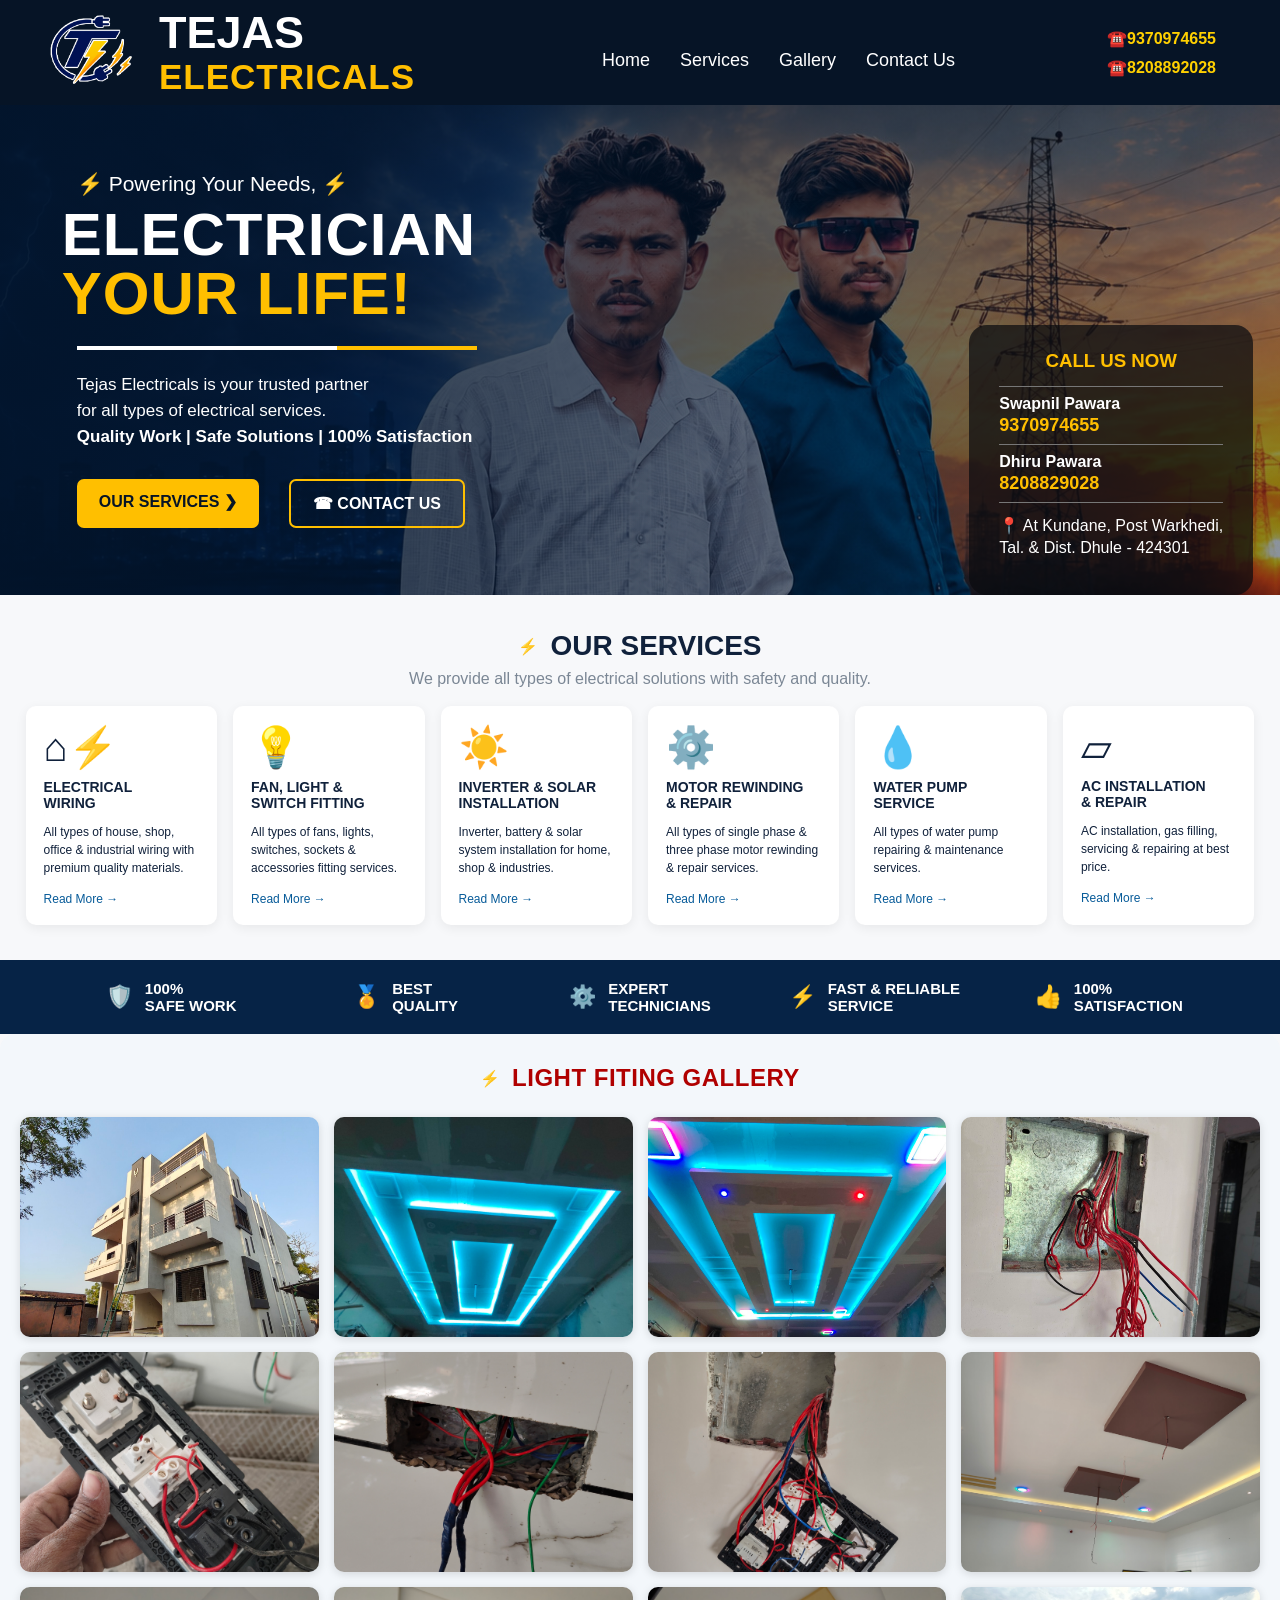
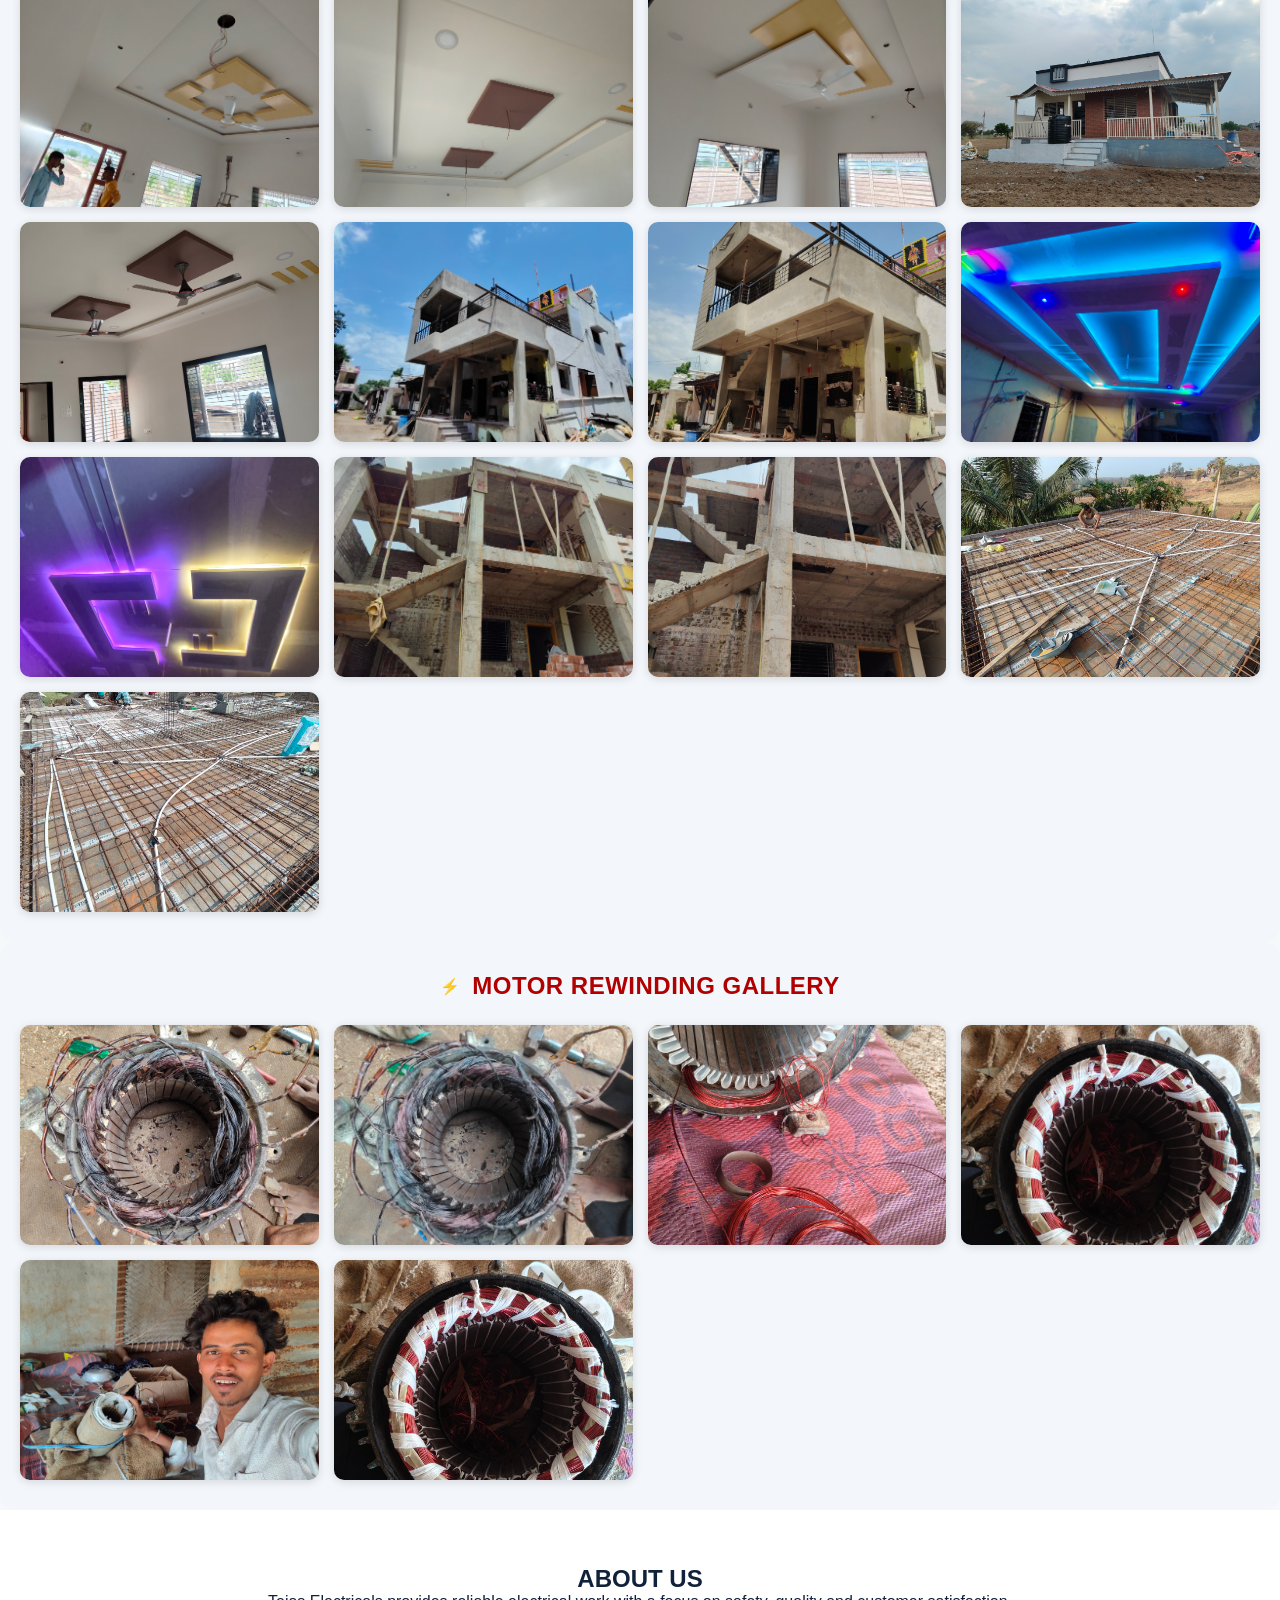
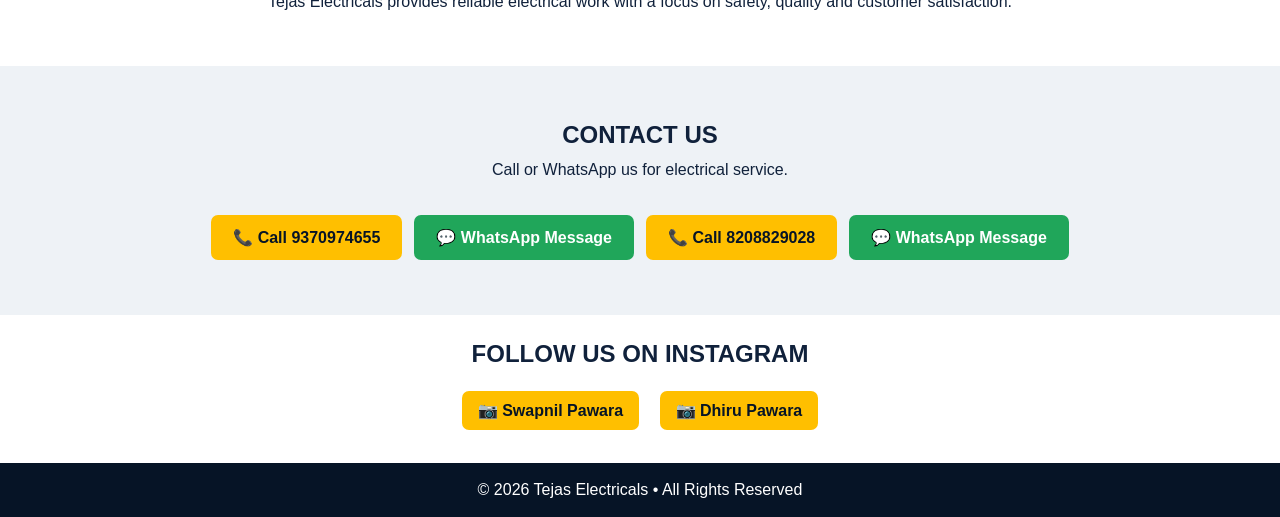
==== commit 3b79b6b8: "Add files via upload" ====
--- a/index.html
+++ b/index.html
@@ -13,18 +13,19 @@
   <span>TEJAS<small>ELECTRICALS</small></span>
 </a>
   <nav>
-    <a class="active" href="#home">Home</a>
-    <a href="#about">About Us</a>
+    <a href="#home">Home</a>
     <a href="#services">Services</a>
     <a href="#gallery">Gallery</a>
-    <a href="#why">Why Choose Us</a>
     <a href="#contact">Contact Us</a>
   </nav>
+    
+ 
 <div class="phone-numbers">
   <a href="tel:9370974655">☎️9370974655</a>
   <a href="tel:8208892028">☎️8208892028</a>
 </div>
- 
+
+
 </header>
 
 <section id="home" class="hero">
@@ -42,7 +43,7 @@
   <div class="call-card">
     <h3>CALL US NOW</h3>
     <div class="contact-row"><b>Swapnil Pawara</b><a class="number" href="tel:+919370974655">9370974655</a></div>
-    <div class="contact-row"><b>Dhiraj Pawara</b><a class="number" href="tel:+918208829028">8208829028</a></div>
+    <div class="contact-row"><b>Dhiru Pawara</b><a class="number" href="tel:+918208829028">8208829028</a></div>
     <p>📍 At Kundane, Post Warkhedi,<br>Tal. & Dist. Dhule - 424301</p>
   </div>
 </section>
@@ -68,12 +69,10 @@
   <div>👍 <b>100%<br>SATISFACTION</b></div>
 </section>
 
-<section id="about" class="info"><h1>ABOUT US</h1><p>Tejas Electricals provides reliable electrical work with a focus on safety, quality and customer satisfaction.</p></section>
-
-<section id="gallery" class="section gallery"><div class="section-title"><span>⚡</span><h1>Light Fiting Gallery</h1></div>
+
+
+<section id="gallery" class="section gallery"><div class="section-title"><span>⚡</span><h1>LIGHT FITING GALLERY</h1></div>
 <div class="gallery-grid">
-
-
 
 <img src="images/building-1.jpg" alt="Building electrical work">
 <img src="images/ceiling-1.jpg" alt="Ceiling wiring">
@@ -99,11 +98,8 @@
 
 </div></section>
 
-
-
-<section id="gallery" class="section gallery"><div class="section-title"><span>⚡</span><h1>MOTOR REWINDING Gallery</h1></div>
+<section id="gallery" class="section gallery"><div class="section-title"><span>⚡</span><h1>MOTOR REWINDING GALLERY</h1></div>
 <div class="gallery-grid">
-
 
 <img src="images/1m.jpg" alt="Motor rewinding">
 <img src="images/2m.jpg" alt="Motor rewinding">
@@ -115,8 +111,7 @@
 </div></section>
 
 
-<section id="why" class="info"><h2>WHY CHOOSE US</h2><p>Safe work • Best quality • Expert technicians • Fast & reliable service • 100% satisfaction</p></section>
-
+<section id="about" class="info"><h1>ABOUT US</h1><p>Tejas Electricals provides reliable electrical work with a focus on safety, quality and customer satisfaction.</p></section>
 <section id="contact" class="contact"><h2>CONTACT US</h2>
 <p>Call or WhatsApp us for electrical service.</p>
 <div class="contact-buttons">
@@ -126,6 +121,22 @@
 <a class="btn whatsapp" href="https://wa.me/918208829028?text=Hello%20Tejas%20Electricals,%20I%20need%20electrical%20service." target="_blank">💬 WhatsApp Message</a>
 </div></section>
 
+<!-- instagram id ke liye hai -->
+
+<section class="instagram">
+  <h2>FOLLOW US ON INSTAGRAM</h2>
+
+  <div class="instagram-links">
+  
+  <a href="https://www.instagram.com/swapnil_pawara_001/" target="_blank">
+      📷 Swapnil Pawara
+  </a>
+    <a href="https://www.instagram.com/_.dhiru._16/" target="_blank">
+      📷 Dhiru Pawara
+    </a>
+  </div>
+</section>
+
 <footer>© 2026 Tejas Electricals • All Rights Reserved</footer>
 
 <div id="zoomBox">
@@ -170,7 +181,8 @@
   }
 });
 
-/* Swipe left/right */
+/* yah images Swipe left/right karne ka hai */
+
 zoomImg.addEventListener("touchstart", function(e) {
   if (e.touches.length === 1) {
     startX = e.touches[0].clientX;
@@ -201,7 +213,8 @@
   }
 });
 
-/* Pinch zoom */
+/* Yah images zoom karne ka hai  */
+
 zoomImg.addEventListener("touchmove", function(e) {
   if (e.touches.length === 2) {
     e.preventDefault();
@@ -234,6 +247,18 @@
 }
 </script>
 
+<!-- ===== Yah click orange color ka hai ===== -->
+
+<script>
+const menuLinks = document.querySelectorAll("nav a");
+
+menuLinks.forEach(link => {
+  link.addEventListener("click", function() {
+    menuLinks.forEach(item => item.classList.remove("active"));
+    this.classList.add("active");
+  });
+});
+</script>
 
 </body>
 </html>
--- a/style.css
+++ b/style.css
@@ -1,130 +1,809 @@
-*{box-sizing:border-box;margin:0;padding:0}html{scroll-behavior:smooth}body{font-family:Arial,sans-serif;color:#10213b;background:#f7f8fa}.header{height:105px;background:#061426;color:#fff;display:flex;align-items:center;padding:0 5%;gap:30px;position:sticky;top:0;z-index:20}.brand{display:flex;align-items:center;gap:10px;color:#fff;text-decoration:none;font-size:36px;font-weight:800;line-height:.9;min-width:290px}.brand small{display:block;color:#ffbf00;font-size:20px;letter-spacing:1px;margin-top:7px}.bolt{font-size:48px;color:#ffbf00}.header nav{display:flex;gap:30px;flex:1;justify-content:center}.header nav a{color:#fff;text-decoration:none;font-size:16px;padding:28px 0 12px}.header nav a.active{color:#ffbf00;border-bottom:3px solid #ffbf00}.phone{color:#fff;text-decoration:none;font-size:16px;white-space:nowrap}.phone span{color:#ffbf00;font-weight:800;font-size:20px}.hero{min-height:490px;position:relative;overflow:hidden;background:#071b34;color:white;display:flex;align-items:center;padding:50px 6%}.hero-bg{position:absolute;inset:0;background:linear-gradient(90deg,rgba(3,20,42,.95),rgba(3,20,42,.45)),url("images/building.jpeg") center/cover no-repeat;filter:saturate(1.05)}.hero-content,.call-card{position:relative;z-index:1}.hero-content{max-width:590px}.tag{font-size:21px;margin-bottom:10px}.hero h1{font-size:60px;line-height:.98;letter-spacing:1px}.hero h1 span{color:#ffbf00}.line{height:4px;background:linear-gradient(90deg,#fff 65%,#ffbf00 65%);width:400px;margin:22px 0}.intro{font-size:17px;line-height:1.55}.buttons{display:flex;gap:30px;margin-top:28px}.btn{display:inline-block;text-decoration:none;padding:13px 22px;font-weight:800;border-radius:7px}.primary{background:#ffbf00;color:#071426}.outline{border:2px solid #ffbf00;color:white}.call-card{margin-left:auto;background:rgba(10,12,16,.72);padding:25px 30px;border-radius:18px;min-width:280px}.call-card h3{color:#ffbf00;text-align:center;margin-bottom:14px}.call-card p{border-top:1px solid #777;padding:12px 0;line-height:1.35}.call-card strong{font-size:22px}.section{padding:35px 2%}.section-title{display:flex;justify-content:center;align-items:center;gap:12px}.section-title span{color:#ffbf00}.section-title h2{font-size:28px}.subtitle{text-align:center;color:#7b8795;margin:8px 0 18px}.cards{display:grid;grid-template-columns:repeat(6,1fr);gap:16px}.cards article{background:#fff;border-radius:10px;padding:18px;min-height:185px;box-shadow:0 3px 12px #0001}.icon{font-size:40px;margin-bottom:8px}.cards h3{font-size:14px}.cards p{font-size:12px;line-height:1.5;margin:12px 0}.cards a{font-size:12px;color:#075b99;text-decoration:none}.trust{background:#062346;color:#fff;display:grid;grid-template-columns:repeat(5,1fr);padding:20px 5%;gap:20px}.trust div{display:flex;align-items:center;justify-content:center;gap:12px;font-size:22px;text-align:left}.trust b{font-size:15px}.info,.contact{padding:55px 8%;text-align:center;background:white}.info h2,.contact h2{margin-bottom:12px}.gallery-grid{display:grid;grid-template-columns:repeat(4,1fr);gap:15px;margin-top:25px}.gallery-grid img{width:100%;height:220px;object-fit:cover;border-radius:10px;box-shadow:0 2px 10px #0002}.contact{background:#eef2f6}.contact .btn{margin-top:18px}footer{background:#061426;color:#fff;text-align:center;padding:18px}@media(max-width:900px){.header{height:auto;min-height:100px;flex-wrap:wrap;padding:15px 4%;gap:12px}.brand{min-width:0;font-size:28px}.bolt{font-size:38px}.header nav{order:3;flex-basis:100%;overflow:auto;justify-content:flex-start;gap:22px}.header nav a{padding:8px 0}.phone{margin-left:auto}.hero{min-height:650px;padding:35px 5%;align-items:flex-start}.hero h1{font-size:43px}.line{width:280px}.call-card{position:absolute;bottom:25px;left:5%;right:5%;margin:0}.cards{grid-template-columns:repeat(2,1fr)}.trust{grid-template-columns:repeat(2,1fr)}.gallery-grid{grid-template-columns:repeat(2,1fr)}}@media(max-width:520px){.phone span{font-size:16px}.hero{min-height:700px}.hero h1{font-size:39px}.buttons{gap:10px;flex-wrap:wrap}.cards{grid-template-columns:1fr}.trust{grid-template-columns:1fr}.gallery-grid{grid-template-columns:1fr}.gallery-grid img{height:230px}}
-
-.phones{display:flex;gap:14px;align-items:center;white-space:nowrap}
-.phones a{color:#fff;text-decoration:none;font-weight:800;font-size:15px}
-.phones a:hover{color:#ffbf00}
-.contact-row{border-top:1px solid #777;padding:12px 0;display:flex;flex-direction:column;gap:4px}
-.contact-row strong{font-size:24px;color:#ffbf00}
-.contact-row a{color:#fff;text-decoration:none;margin-right:10px;font-weight:700}
-.contact-buttons{display:flex;justify-content:center;gap:12px;flex-wrap:wrap;margin-top:18px}
-.whatsapp{background:#20a65a;color:#fff}
-@media(max-width:800px){.phones{order:2;flex-wrap:wrap;gap:8px}.phones a{font-size:13px}}
-
-/* Final requested contact behavior and mobile face-clear layout */
-.phones{display:flex;gap:14px;align-items:center;white-space:nowrap}
-.phones a{color:#fff;text-decoration:none;font-weight:800;font-size:15px}
-.call-card .contact-row{border-top:1px solid #777;padding:8px 0;display:flex;flex-direction:column;gap:2px}
-.call-card .number{font-size:18px;color:#ffbf00;text-decoration:none;font-weight:800}
-.call-card .number:hover{text-decoration:underline}
-.contact-buttons{display:flex;justify-content:center;gap:12px;flex-wrap:wrap;margin-top:18px}
-.whatsapp{background:#20a65a;color:#fff}
-@media(max-width:900px){
-  .header{overflow:hidden}
-  .phones{order:2;flex-wrap:wrap;gap:7px;justify-content:center;width:100%}
-  .phones a{font-size:13px}
-  .hero{display:block;min-height:0;padding:28px 5% 32px;}
-  .hero-bg{background-position:center top;}
-  .hero-content{max-width:100%;position:relative;z-index:2;padding:0 0 24px}
-  .call-card{position:relative;left:auto;right:auto;bottom:auto;margin:0 auto;z-index:3;width:min(100%,380px)}
-}
-@media(max-width:520px){
-  .hero h1{font-size:39px}
-  .hero .tag{font-size:17px}
-  .hero .intro{font-size:15px}
-  .call-card{padding:18px 20px}
-  .call-card .number{font-size:21px}
-}
-/* ===== FINAL MOBILE FIX ===== */
-
-/* Upar ke dono numbers ek line mein properly */
-.phones {
-  display: flex;
-  align-items: center;
-  justify-content: flex-end;
-  gap: 2px;
-  flex-wrap: nowrap;
-  white-space: nowrap;
-}
-
-.phones a {
-  font-size: 8px;
-  color: #fff;
-  text-decoration: none;
-  font-weight: 1500;
-}
-
-/* Call box ko face se side mein rakho */
-.call-card {
-  position: top !important;
-  right: 20px !important;
-  top: 125px !important;
-  width: 140px !important;
-  z-index: 4;
-}
-
-/* Mobile */
-@media (max-width: 900px) {
-
-  .header {
-    overflow: hidden;
-  }
-
-  .phones {
-    position: absolute;
-    right: 8px;
-    top: 18px;
-    gap: 8px;
-  }
-
-  .phones a {
-    font-size: 11px;
-  }
-
-  .hero {
-    position: relative;
-    min-height: 580px;
-  }
-
-  /* Face clear rahe */
-  .call-card {
-    right: 8px !important;
-    top: 100px !important;
-    width: 190px !important;
-    padding: 10px !important;
-  }
-
-  .call-card .number {
-    font-size: 12px !important;
-  }
-
-  .call-card h3 {
-    font-size: 12px !important;
-  }
-}
-
-/* Chhote mobile par box aur side */
-@media (max-width: 8px) {
-
-  .phones {
-    top: 8px;
-    left: 5px;
-    gap: 2px;
-  }
-
-  .phones a {
-    font-size: 9px;
-  }
-
-  .hero {
-    min-height: 100px;
-  }
-
-  .call-card {
-    right: 3px !important;
-    top: 100px !important;
-    width: 8px !important;
-  }
-}
-
-/* photo zoom ke liye */
-
+/* ===== BASIC / BODY ===== */
+
+* {
+  box-sizing: border-box;
+  margin: 0;
+  padding: 0;
+}
+
+html {
+  scroll-behavior: smooth;
+}
+
+body {
+  font-family: Arial, sans-serif;
+  color: #10213b;
+  background: #f7f8fa;
+}
+
+
+/* ===== HEADER ===== */
+
+.header {
+  height: 105px;
+  background: #061426;
+  color: #fff;
+  display: flex;
+  align-items: center;
+  padding: 0 5%;
+  gap: 30px;
+  position: sticky;
+  top: 0;
+  z-index: 20;
+}
+
+
+/* ===== LOGO / BRAND ===== */
+
+.brand {
+  display: flex;
+  align-items: center;
+  gap: 10px;
+  color: #fff;
+  text-decoration: none;
+  font-size: 45px;
+  font-weight: 800;
+  line-height: .9;
+  min-width: 290px;
+  transform: translateX(-35px);
+}
+
+.brand small {
+  display: block;
+  color: #ffbf00;
+  font-size: 35px;
+  letter-spacing: 1px;
+  margin-top: 7px;
+}
+
+.bolt {
+  font-size: 48px;
+  color: #ffbf00;
+}
+
+.logo {
+  width: 120px;
+  height: 120px;
+  object-fit: contain;
+}
+
+
+/* ===== NAVIGATION ===== */
+
+.header nav {
+  display: flex;
+  gap: 30px;
+  flex: 1;
+  justify-content: center;
+}
+
+.header nav a {
+  color: #fff;
+  text-decoration: none;
+  font-size: 18px;
+  padding: 28px 0 12px;
+}
+
+.header nav a.active {
+  color: #ffbf00;
+  border-bottom: 3px solid #ffbf00;
+}
+
+
+/* ===== HEADER PHONE NUMBERS ===== */
+
+.phone-numbers {
+  display: flex;
+  flex-direction: column;
+  gap: 10px;
+}
+
+.phone-numbers a {
+  font-size: 16px;
+  font-weight: bold;
+  color: #FFD000;
+  text-decoration: none;
+}
+
+.phone {
+  color: #fff;
+  text-decoration: none;
+  font-size: 16px;
+  white-space: nowrap;
+}
+
+.phone span {
+  color: #ffbf00;
+  font-weight: 800;
+  font-size: 20px;
+}
+
+
+/* ===== EXTRA PHONE AREA ===== */
+
+.phones {
+  display: flex;
+  gap: 14px;
+  align-items: center;
+  white-space: nowrap;
+}
+
+.phones a {
+  color: #fff;
+  text-decoration: none;
+  font-weight: 800;
+  font-size: 15px;
+}
+
+.phones a:hover {
+  color: #ffbf00;
+}
+
+
+/* ===== HERO / MAIN BANNER ===== */
+
+.hero {
+  min-height: 490px;
+  position: relative;
+  overflow: hidden;
+  background: #071b34;
+  color: white;
+  display: flex;
+  align-items: center;
+  padding: 50px 6%;
+}
+
+.hero-bg {
+  position: absolute;
+  inset: 0;
+  background:
+    linear-gradient(
+      90deg,
+      rgba(3,20,42,.95),
+      rgba(3,20,42,.45)
+    ),
+    url("images/building.jpeg") center/cover no-repeat;
+  filter: saturate(1.05);
+}
+
+.hero-content,
+.call-card {
+  position: relative;
+  z-index: 1;
+}
+
+.hero-content {
+  max-width: 590px;
+}
+
+.tag {
+  font-size: 21px;
+  margin-bottom: 10px;
+}
+
+.hero h1 {
+  font-size: 60px;
+  line-height: .98;
+  letter-spacing: 1px;
+  transform: translateX(-15px);
+}
+
+.hero h1 span {
+  color: #ffbf00;
+}
+
+.line {
+  height: 4px;
+  background: linear-gradient(
+    90deg,
+    #fff 65%,
+    #ffbf00 65%
+  );
+  width: 400px;
+  margin: 22px 0;
+}
+
+.intro {
+  font-size: 17px;
+  line-height: 1.55;
+}
+
+
+/* ===== BUTTONS ===== */
+
+.buttons {
+  display: flex;
+  gap: 30px;
+  margin-top: 28px;
+}
+
+.btn {
+  display: inline-block;
+  text-decoration: none;
+  padding: 13px 22px;
+  font-weight: 800;
+  border-radius: 7px;
+}
+
+.primary {
+  background: #ffbf00;
+  color: #071426;
+}
+
+.outline {
+  border: 2px solid #ffbf00;
+  color: white;
+}
+
+
+/* ===== CALL CARD ===== */
+
+.call-card {
+  margin-left: auto;
+  background: rgba(10,12,16,.72);
+  padding: 25px 30px;
+  border-radius: 18px;
+  min-width: 280px;
+}
+
+.call-card h3 {
+  color: #ffbf00;
+  text-align: center;
+  margin-bottom: 14px;
+}
+
+.call-card p {
+  border-top: 1px solid #777;
+  padding: 12px 0;
+  line-height: 1.35;
+}
+
+.call-card strong {
+  font-size: 22px;
+}
+
+.call-card .contact-row {
+  border-top: 1px solid #777;
+  padding: 8px 0;
+  display: flex;
+  flex-direction: column;
+  gap: 2px;
+}
+
+.call-card .number {
+  font-size: 18px;
+  color: #ffbf00;
+  text-decoration: none;
+  font-weight: 800;
+}
+
+.call-card .number:hover {
+  text-decoration: underline;
+}
+
+
+/* ===== SECTIONS ===== */
+
+.section {
+  padding: 35px 2%;
+}
+
+.section-title {
+  display: flex;
+  justify-content: center;
+  align-items: center;
+  gap: 12px;
+}
+
+.section-title span {
+  color: #ffbf00;
+}
+
+.section-title h2 {
+  font-size: 28px;
+}
+
+.subtitle {
+  text-align: center;
+  color: #7b8795;
+  margin: 8px 0 18px;
+}
+
+
+/* ===== SERVICES CARDS ===== */
+
+.cards {
+  display: grid;
+  grid-template-columns: repeat(6, 1fr);
+  gap: 16px;
+}
+
+.cards article {
+  background: #fff;
+  border-radius: 10px;
+  padding: 18px;
+  min-height: 185px;
+  box-shadow: 0 3px 12px #0001;
+}
+
+.icon {
+  font-size: 40px;
+  margin-bottom: 8px;
+}
+
+.cards h3 {
+  font-size: 14px;
+}
+
+.cards p {
+  font-size: 12px;
+  line-height: 1.5;
+  margin: 12px 0;
+}
+
+.cards a {
+  font-size: 12px;
+  color: #075b99;
+  text-decoration: none;
+}
+
+
+/* ===== TRUST SECTION ===== */
+
+.trust {
+  background: #062346;
+  color: #fff;
+  display: grid;
+  grid-template-columns: repeat(5, 1fr);
+  padding: 20px 5%;
+  gap: 20px;
+}
+
+.trust div {
+  display: flex;
+  align-items: center;
+  justify-content: center;
+  gap: 12px;
+  font-size: 22px;
+  text-align: left;
+}
+
+.trust b {
+  font-size: 15px;
+}
+
+
+/* ===== ABOUT / INFO ===== */
+
+.info,
+.contact {
+  padding: 55px 8%;
+  text-align: center;
+  background: white;
+}
+
+.info h2,
+.contact h2 {
+  margin-bottom: 12px;
+}
+
+
+/* ===== GALLERY ===== */
+
+.gallery {
+  background: #f3f7fb;
+  padding: 30px 20px;
+  border-radius: 15px;
+}
+
+.gallery-grid {
+  display: grid;
+  grid-template-columns: repeat(4, 1fr);
+  gap: 15px;
+  margin-top: 25px;
+}
+
+.gallery-grid img {
+  width: 100%;
+  height: 220px;
+  object-fit: cover;
+  border-radius: 10px;
+  box-shadow: 0 2px 10px #0002;
+}
+
+.gallery .section-title h1 {
+  color: #b00000;
+  font-weight: 900;
+  letter-spacing: .5px;
+}
+
+
+/* ===== CONTACT ===== */
+
+.contact {
+  background: #eef2f6;
+}
+
+.contact .btn {
+  margin-top: 18px;
+}
+
+.contact-row {
+  border-top: 1px solid #777;
+  padding: 12px 0;
+  display: flex;
+  flex-direction: column;
+  gap: 4px;
+}
+
+.contact-row strong {
+  font-size: 24px;
+  color: #ffbf00;
+}
+
+.contact-row a {
+  color: #fff;
+  text-decoration: none;
+  margin-right: 10px;
+  font-weight: 700;
+}
+
+.contact-buttons {
+  display: flex;
+  justify-content: center;
+  gap: 12px;
+  flex-wrap: wrap;
+  margin-top: 18px;
+}
+
+.whatsapp {
+  background: #20a65a;
+  color: #fff;
+}
+
+
+/* ===== FOOTER ===== */
+
+footer {
+  background: #061426;
+  color: #fff;
+  text-align: center;
+  padding: 18px;
+}
+
+
+/* ===== INSTAGRAM ===== */
+
+.instagram {
+  text-align: center;
+  padding: 25px 15px;
+  background: #fff;
+}
+
+.instagram h2 {
+  margin-bottom: 15px;
+}
+
+.instagram a {
+  display: inline-block;
+  margin: 8px;
+  padding: 10px 16px;
+  background: #ffbf00;
+  color: #061426;
+  text-decoration: none;
+  border-radius: 7px;
+  font-weight: bold;
+}
+
+
+/* ===== PHOTO ZOOM ===== */
+
+#zoomBox {
+  display: none;
+  position: fixed;
+  inset: 0;
+  background: #000;
+  z-index: 99999;
+  justify-content: center;
+  align-items: center;
+}
+
+#zoomImg {
+  width: 80%;
+  max-height: 75%;
+  object-fit: contain;
+}
+
+#zoomBox button {
+  position: absolute;
+  top: 10px;
+  right: 15px;
+  font-size: 35px;
+  color: white;
+  background: none;
+  border: none;
+}
+
+
+/* ================================================= */
+/* ===== TABLET / SMALL LAPTOP ===== */
+/* ================================================= */
+
+@media (max-width: 900px) {
+
+  /* Header mobile/tablet */
+  .header {
+    height: auto;
+    min-height: 90px;
+    flex-wrap: wrap;
+    padding: 10px 4%;
+    gap: 8px;
+    overflow: hidden;
+  }
+
+  /* Mobile logo */
+  .logo {
+    width: 70px;
+    height: 70px;
+  }
+
+  /* Mobile brand */
+  .brand {
+    min-width: 0;
+    font-size: 28px;
+    transform: translateX(-5px);
+    gap: 6px;
+  }
+
+  .brand small {
+    font-size: 20px;
+    margin-top: 3px;
+  }
+
+  .bolt {
+    font-size: 32px;
+  }
+
+  /* Navigation */
+  .header nav {
+    order: 3;
+    flex-basis: 100%;
+    overflow-x: auto;
+    justify-content: flex-start;
+    gap: 22px;
+    white-space: nowrap;
+    padding-bottom: 4px;
+  }
+
+  .header nav a {
+    font-size: 15px;
+    padding: 6px 0;
+    flex-shrink: 0;
+  }
+
+  /* Header phone */
+  .phone-numbers {
+    gap: 4px;
+    margin-left: auto;
+  }
+
+  .phone-numbers a {
+    font-size: 12px;
+  }
+
+  /* Hero mobile */
+  .hero {
+    display: block;
+    min-height: 560px;
+    padding: 30px 5%;
+  }
+
+  .hero-bg {
+    background-position: center top;
+  }
+
+  .hero-content {
+    max-width: 100%;
+    padding-bottom: 25px;
+  }
+
+  .hero h1 {
+    font-size: 43px;
+    transform: none;
+  }
+
+  .tag {
+    font-size: 18px;
+  }
+
+  .intro {
+    font-size: 15px;
+  }
+
+  .line {
+    width: 280px;
+  }
+
+  /* Call box mobile */
+  .call-card {
+    position: relative;
+    left: auto;
+    right: auto;
+    top: auto;
+    bottom: auto;
+    margin: 0 auto;
+    width: min(100%, 360px);
+    min-width: 0;
+    padding: 18px 20px;
+  }
+
+  .call-card .number {
+    font-size: 18px;
+  }
+
+  .call-card h3 {
+    font-size: 18px;
+  }
+
+  /* Services */
+  .cards {
+    grid-template-columns: repeat(2, 1fr);
+  }
+
+  /* Trust */
+  .trust {
+    grid-template-columns: repeat(2, 1fr);
+  }
+
+  /* Gallery */
+  .gallery-grid {
+    grid-template-columns: repeat(2, 1fr);
+  }
+}
+
+
+/* ================================================= */
+/* ===== MOBILE PHONE ===== */
+/* ================================================= */
+
+@media (max-width: 520px) {
+
+  /* Header */
+  .header {
+    padding: 8px 3%;
+    gap: 5px;
+  }
+
+  /* Logo */
+  .logo {
+    width: 58px;
+    height: 58px;
+  }
+
+  /* Brand */
+  .brand {
+    font-size: 22px;
+    transform: none;
+  }
+
+  .brand small {
+    font-size: 16px;
+  }
+
+  .bolt {
+    font-size: 25px;
+  }
+
+  /* Phone numbers */
+  .phone-numbers {
+    gap: 2px;
+  }
+
+  .phone-numbers a {
+    font-size: 10px;
+  }
+
+  /* Navigation */
+  .header nav {
+    gap: 16px;
+  }
+
+  .header nav a {
+    font-size: 13px;
+  }
+
+  /* Hero */
+  .hero {
+    min-height: 520px;
+    padding: 25px 5% 28px;
+  }
+
+  .hero h1 {
+    font-size: 36px;
+    line-height: 1;
+  }
+
+  .hero .tag {
+    font-size: 16px;
+  }
+
+  .hero .intro {
+    font-size: 14px;
+    line-height: 1.45;
+  }
+
+  .line {
+    width: 230px;
+    margin: 16px 0;
+  }
+
+  /* Buttons */
+  .buttons {
+    gap: 10px;
+    flex-wrap: wrap;
+    margin-top: 20px;
+  }
+
+  .btn {
+    padding: 11px 16px;
+    font-size: 14px;
+  }
+
+  /* Call card */
+  .call-card {
+    width: 100%;
+    max-width: 330px;
+    padding: 15px 16px;
+    border-radius: 14px;
+  }
+
+  .call-card h3 {
+    font-size: 16px;
+    margin-bottom: 8px;
+  }
+
+  .call-card .number {
+    font-size: 17px;
+  }
+
+  .call-card p {
+    padding: 8px 0;
+  }
+
+  /* Services */
+  .cards {
+    grid-template-columns: 1fr;
+  }
+
+  /* Trust */
+  .trust {
+    grid-template-columns: 1fr;
+  }
+
+  /* Gallery */
+  .gallery-grid {
+    grid-template-columns: 1fr;
+  }
+
+  .gallery-grid img {
+    height: 230px;
+  }
+
+  /* Sections */
+  .section {
+    padding: 30px 4%;
+  }
+
+  .info,
+  .contact {
+    padding: 40px 5%;
+  }
+} 
+
+/* ===== DESKTOP CALL NOW BOX KO NICHE KARNA ===== */
+
+@media (min-width: 901px) {
+  .call-card {
+    transform: translate(50px, 110px);
+  }
+}
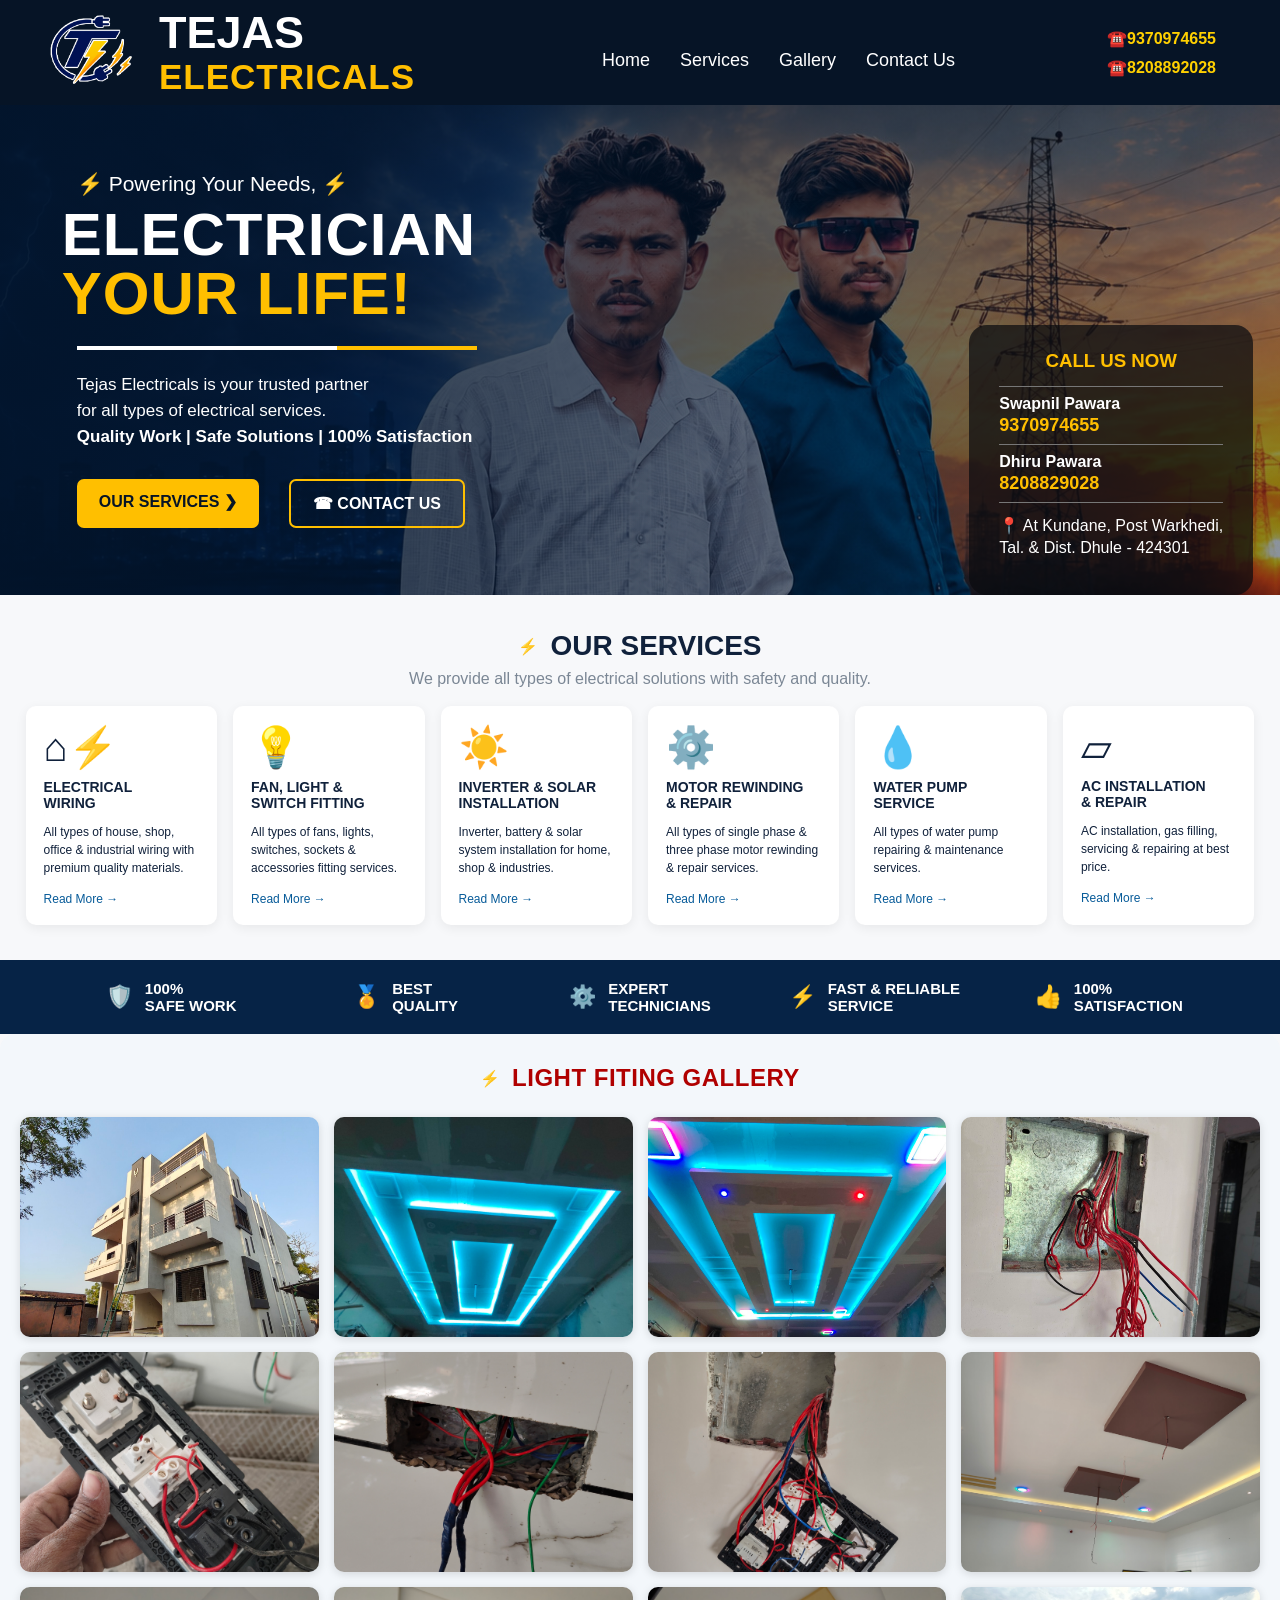
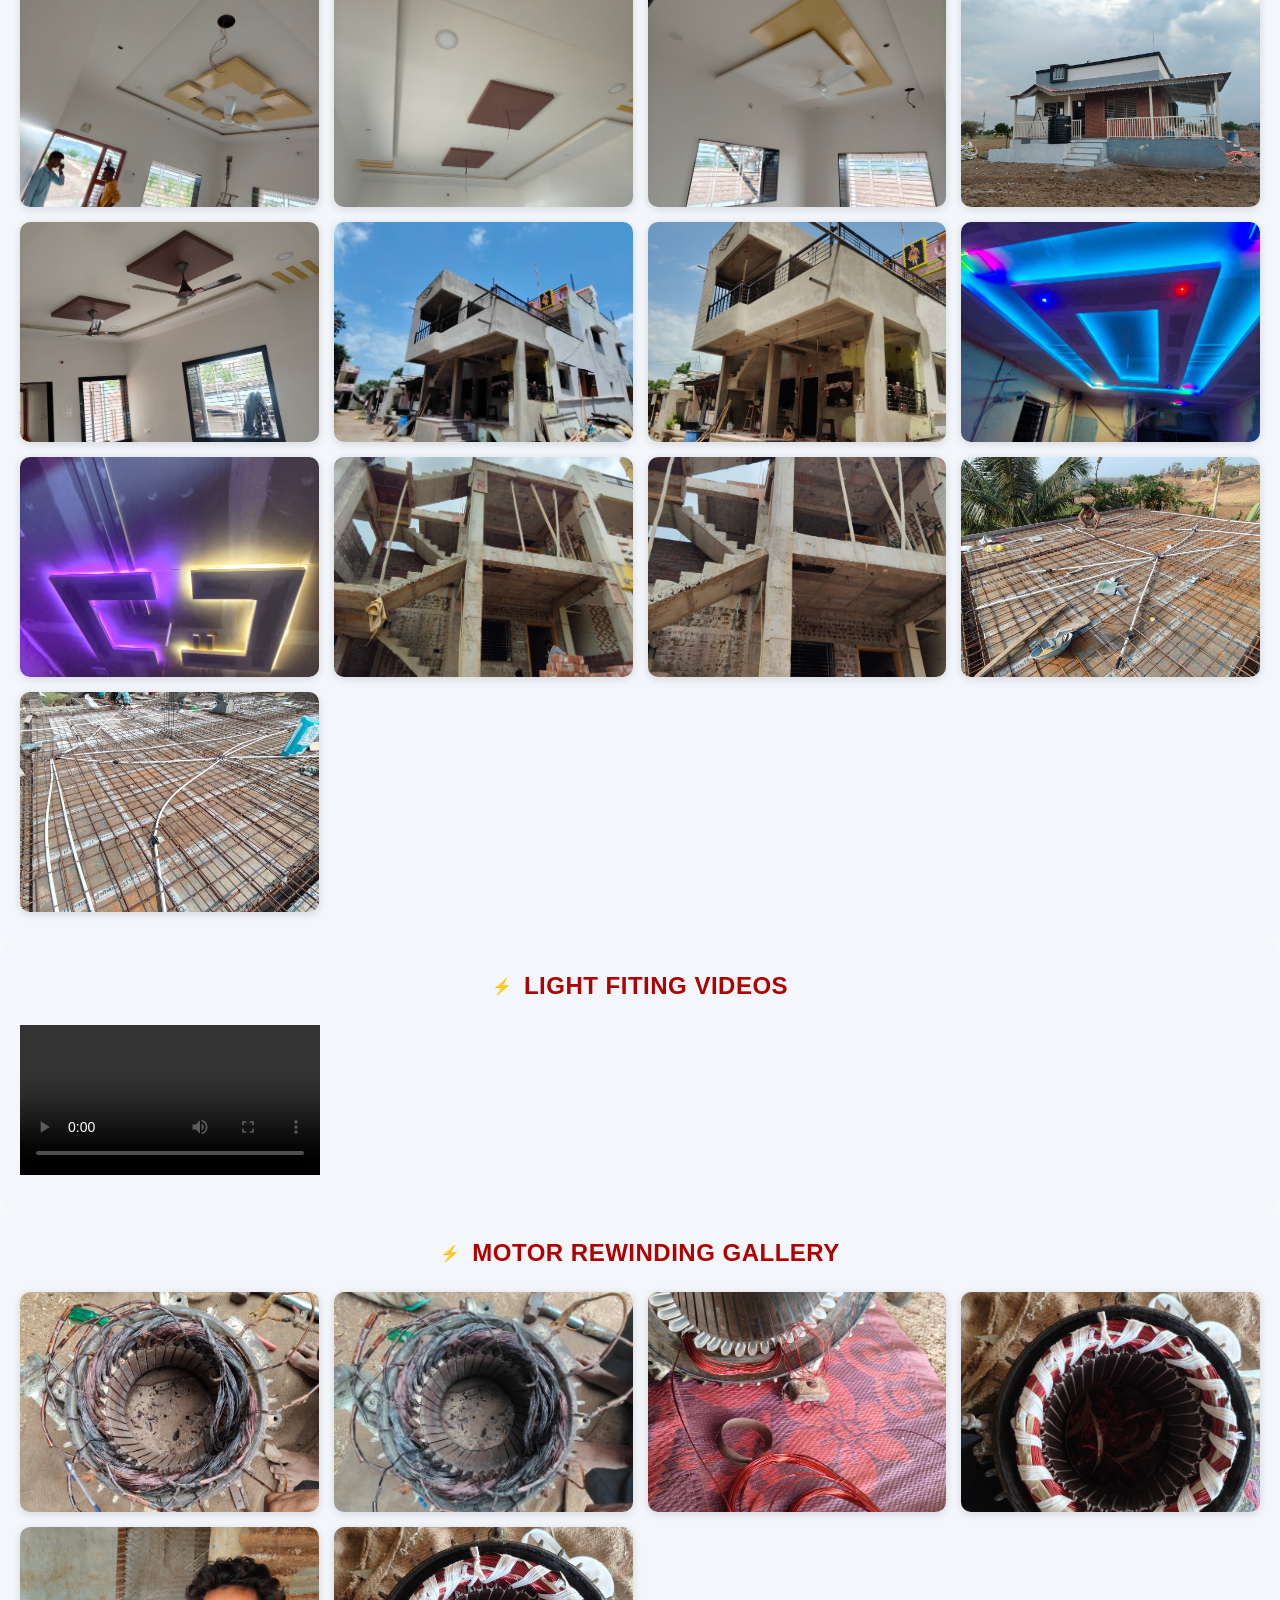
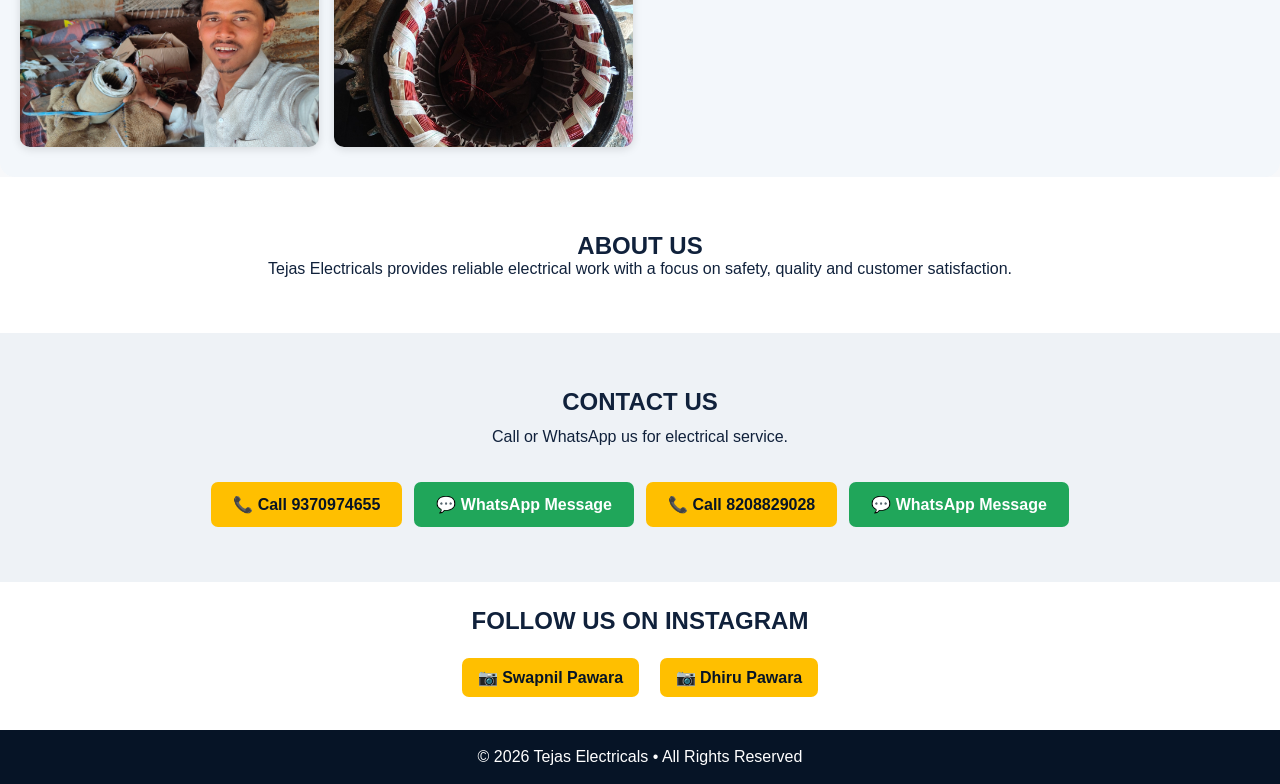
==== commit bb374e6b: "Add files via upload" ====
--- a/index.html
+++ b/index.html
@@ -4,7 +4,22 @@
 <meta charset="UTF-8">
 <meta name="viewport" content="width=device-width, initial-scale=1.0">
 <title>Tejas Electricals</title>
+<meta name="description" content="Tejas Electricals - Electrical services, motor rewinding, wiring, light fitting and electrical work at Kundane, Dhule, Maharashtra.">
+<meta property="og:site_name" content="Tejas Electricals">
+<meta property="og:title" content="Tejas Electricals">
+<meta property="og:description" content="Tejas Electricals - Trusted electrical services at Kundane, Dhule, Maharashtra.">
+
+<script type="application/ld+json">
+{
+  "@context": "https://schema.org",
+  "@type": "WebSite",
+  "name": "Tejas Electricals",
+  "alternateName": "Tejas Electricals Kundane"
+}
+</script>
+
 <link rel="stylesheet" href="style.css">
+<link rel="icon" type="image/png" href="favicon.png">
 </head>
 <body>
 <header class="header">
@@ -98,6 +113,18 @@
 
 </div></section>
 
+    <section id="gallery" class="section gallery"><div class="section-title"><span>⚡</span><h1>LIGHT FITING VIDEOS</h1></div>
+<div class="gallery-grid">
+<div class="video-card">
+    <video controls playsinline preload="metadata">
+        <source src="Videos/1vf.mp4" type="video/mp4">
+        Aapka browser video support nahi karta.
+    </video>
+
+    
+</div>
+</section>
+
 <section id="gallery" class="section gallery"><div class="section-title"><span>⚡</span><h1>MOTOR REWINDING GALLERY</h1></div>
 <div class="gallery-grid">
 
@@ -108,7 +135,11 @@
 <img src="images/5m.jpg" alt="Motor rewinding">
 <img src="images/motor-rewinding.jpg" alt="Motor rewinding">
 
+
 </div></section>
+
+
+
 
 
 <section id="about" class="info"><h1>ABOUT US</h1><p>Tejas Electricals provides reliable electrical work with a focus on safety, quality and customer satisfaction.</p></section>
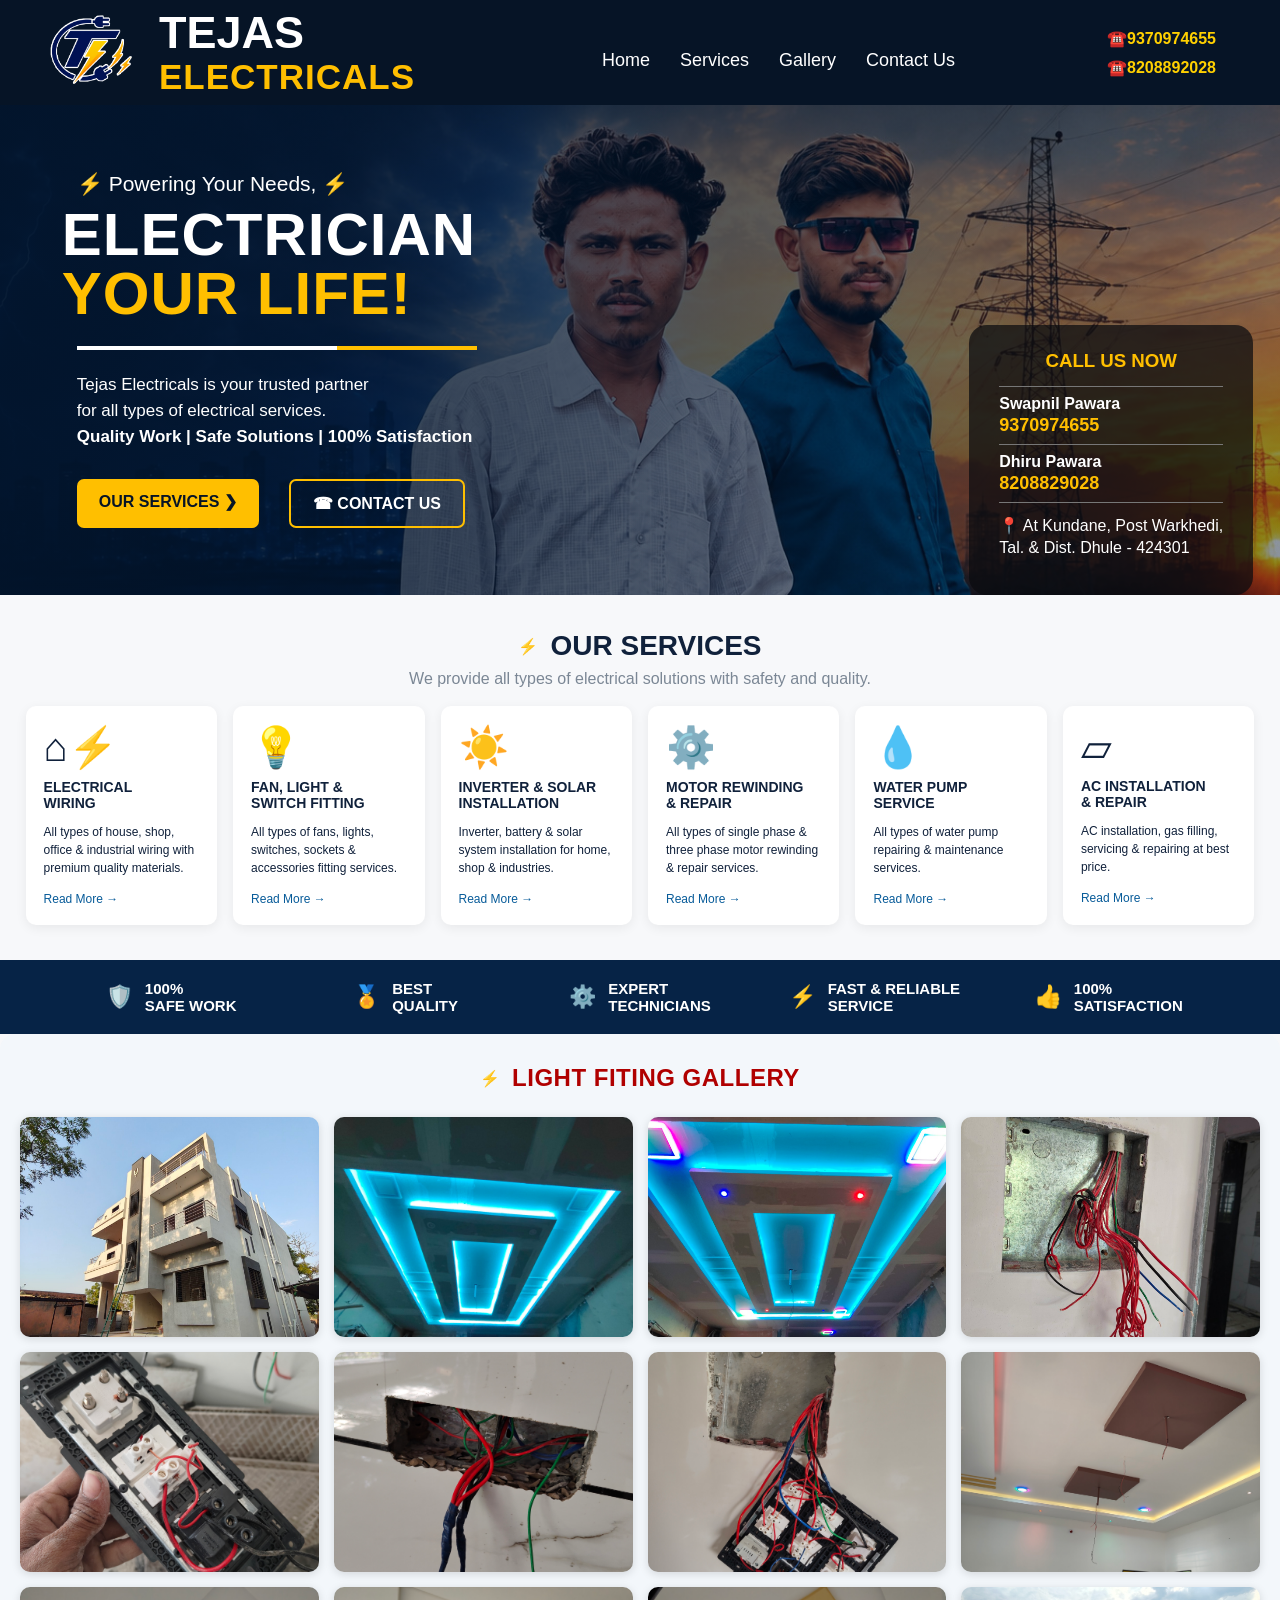
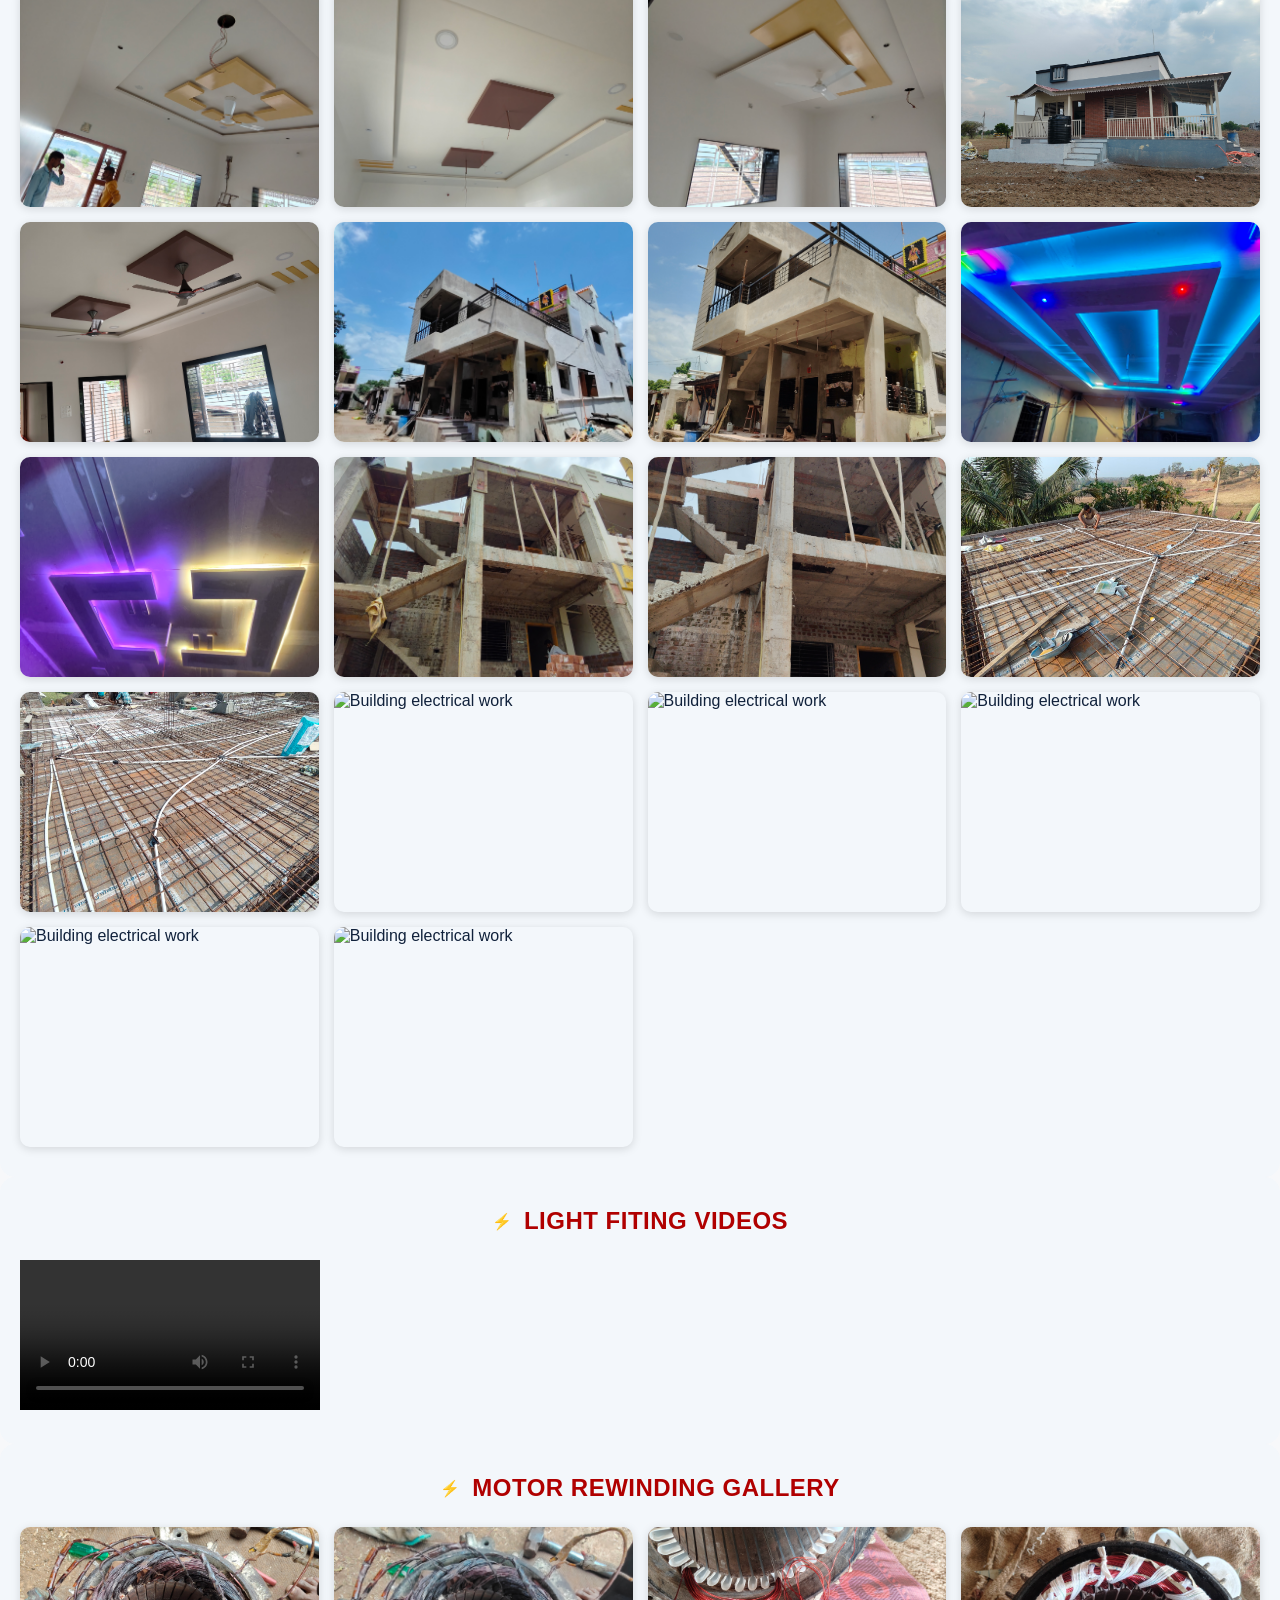
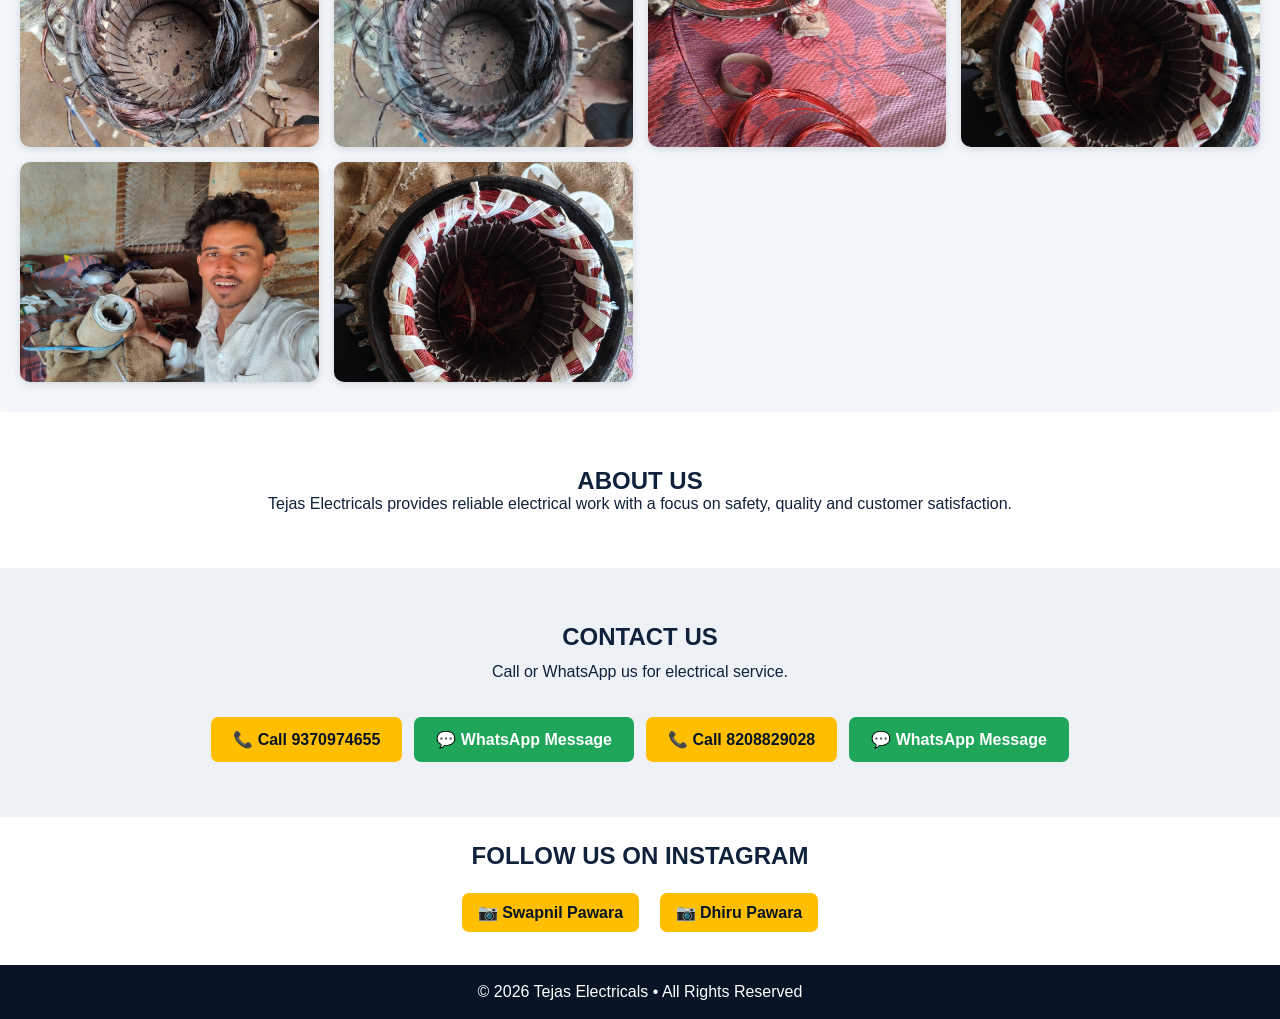
==== commit 0bd951df: "Add files via upload" ====
--- a/index.html
+++ b/index.html
@@ -110,6 +110,12 @@
 <img src="images/16f.jpg" alt="Building electrical work">
 <img src="images/slab-wiring-1.jpg" alt="Slab wiring">
 <img src="images/slab-wiring-2.jpg" alt="Slab wiring">
+<img src="images/17f.jpg" alt="Building electrical work">
+<img src="images/18f.jpg" alt="Building electrical work">
+<img src="images/19f.jpg" alt="Building electrical work">
+<img src="images/20f.jpg" alt="Building electrical work">
+<img src="images/21f.jpg" alt="Building electrical work">
+
 
 </div></section>
 
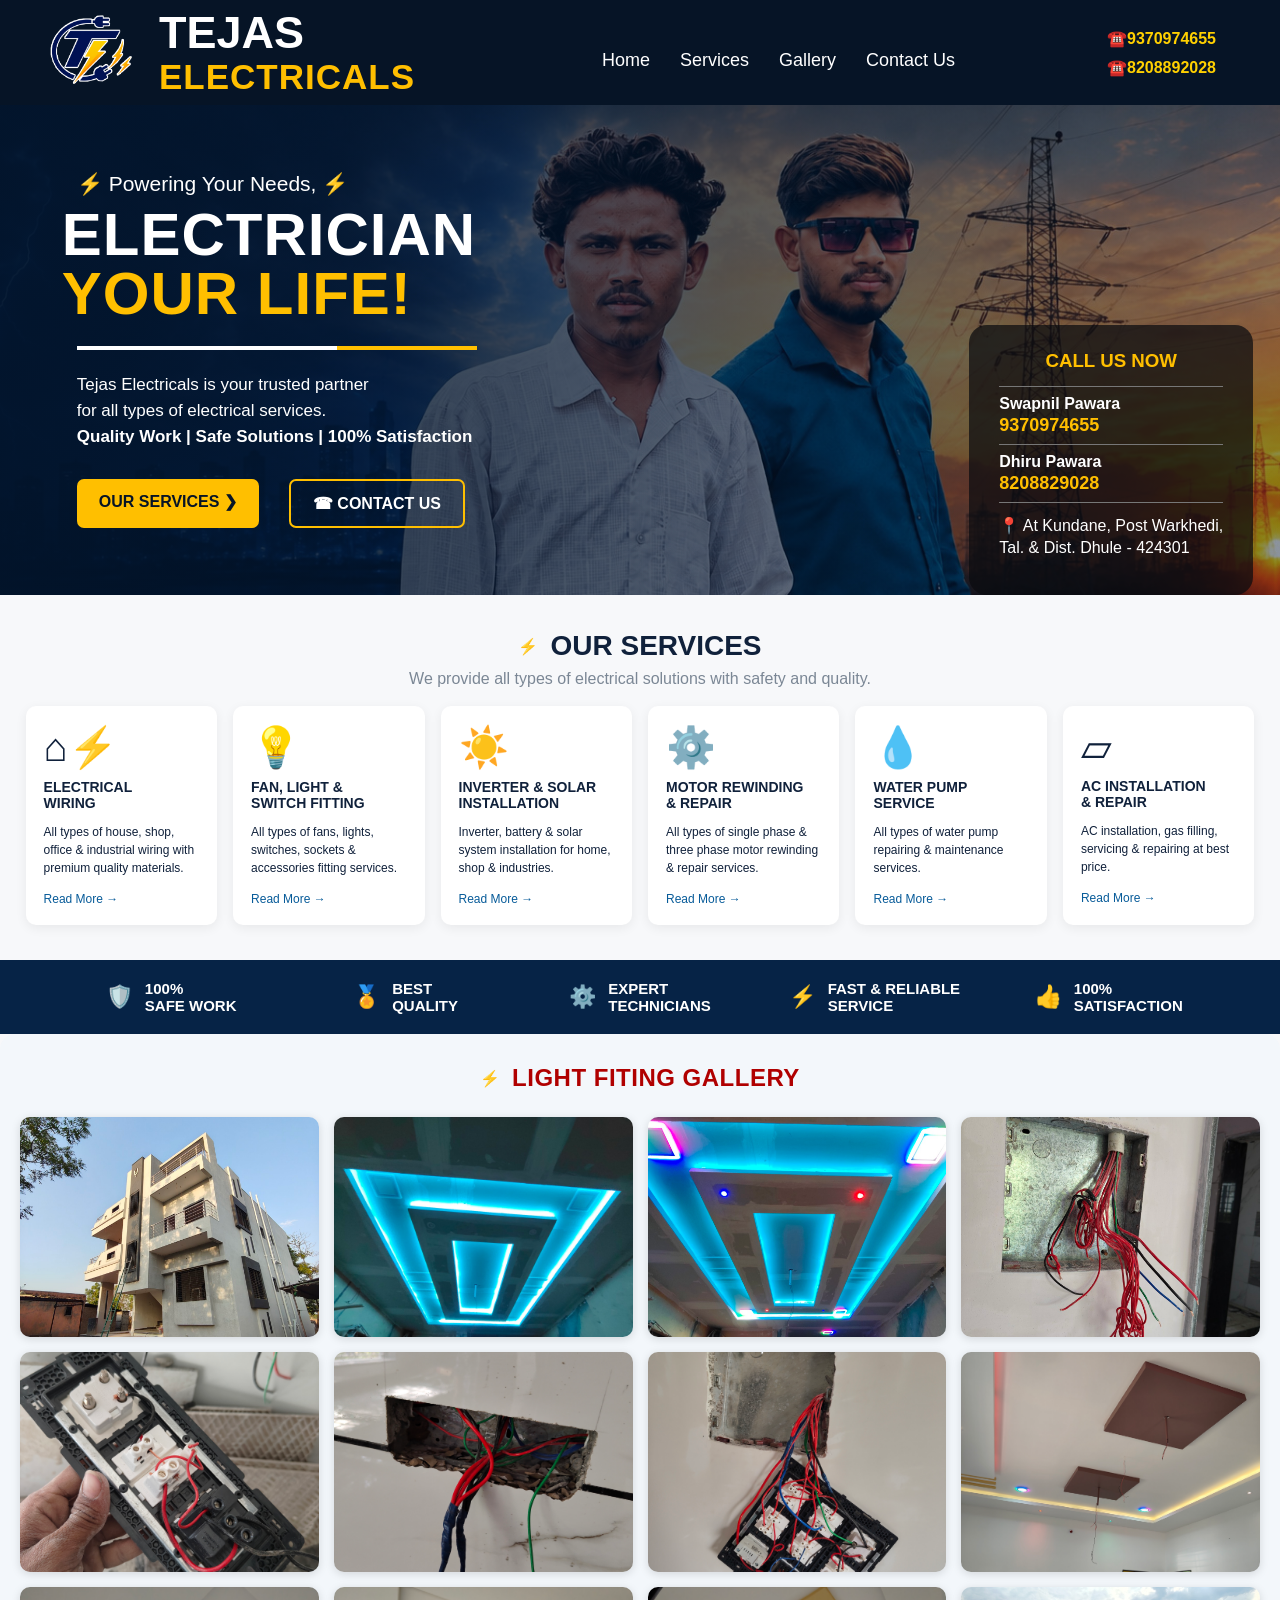
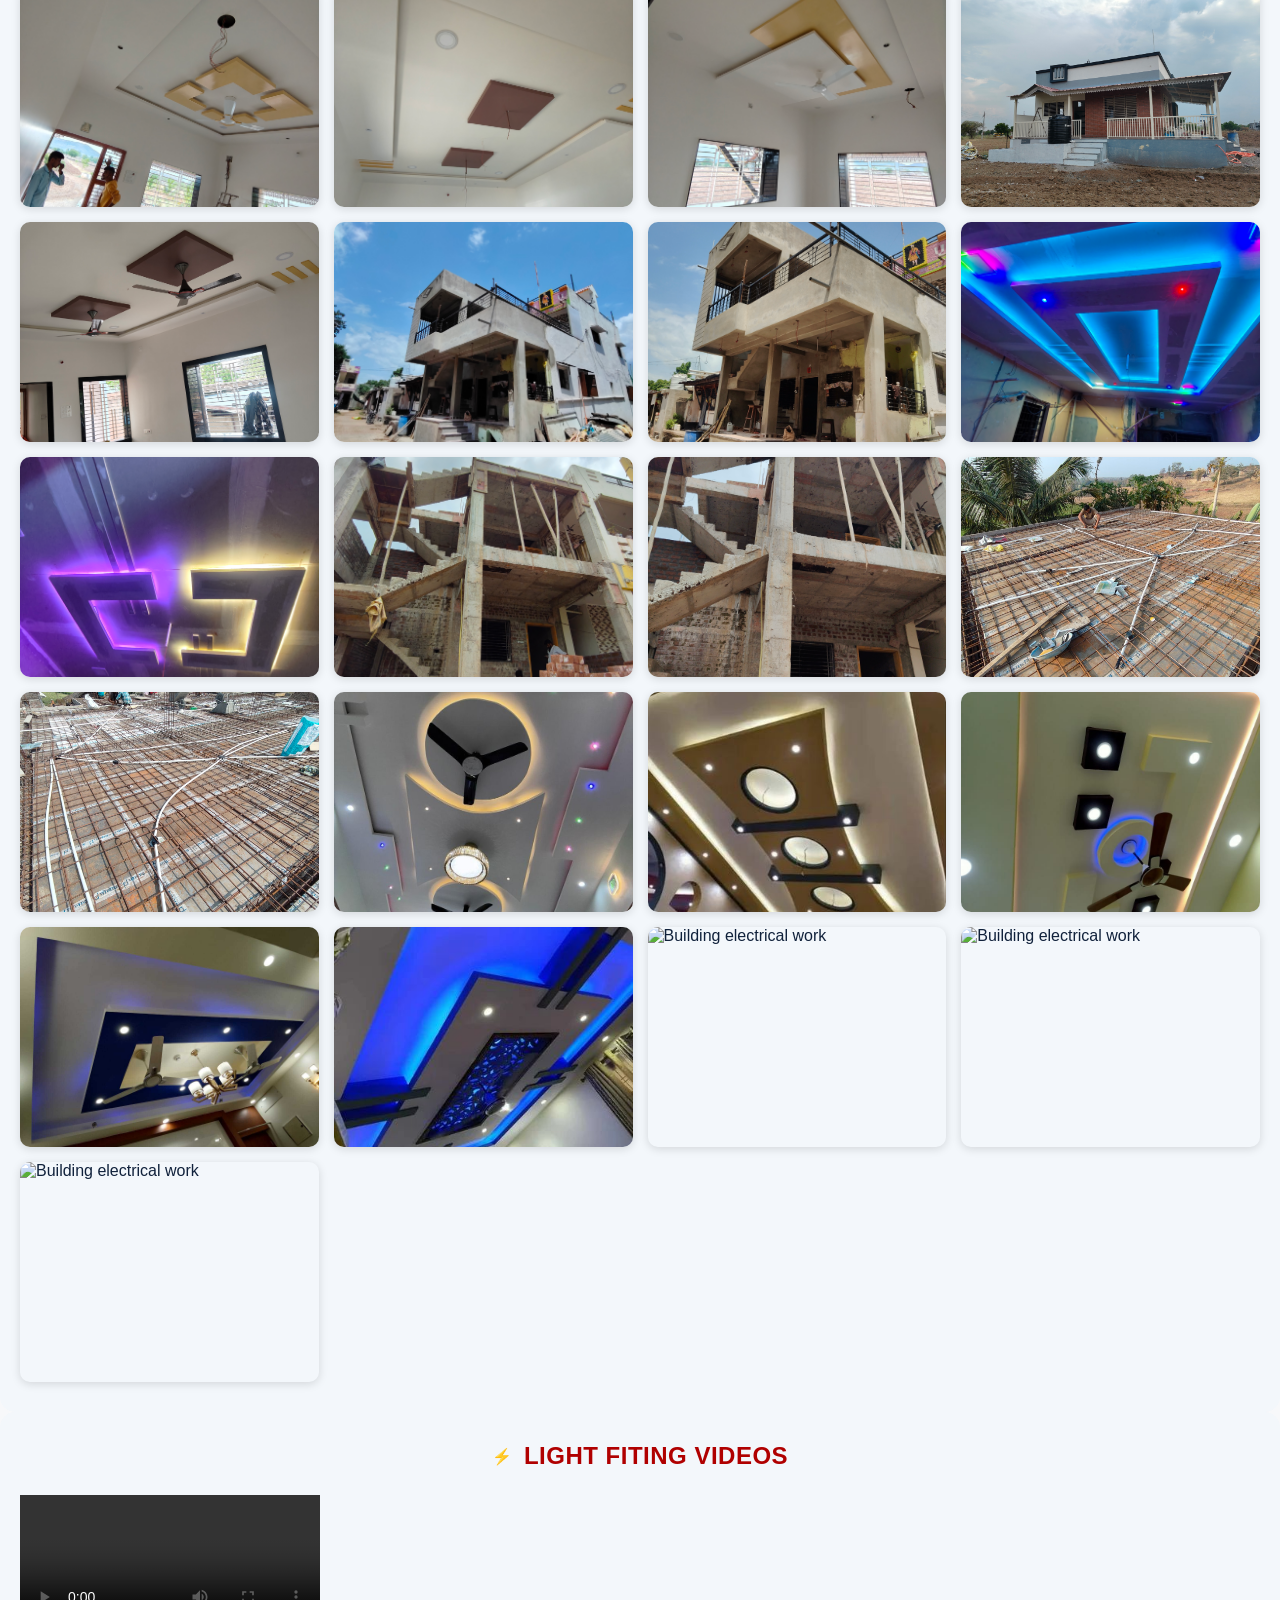
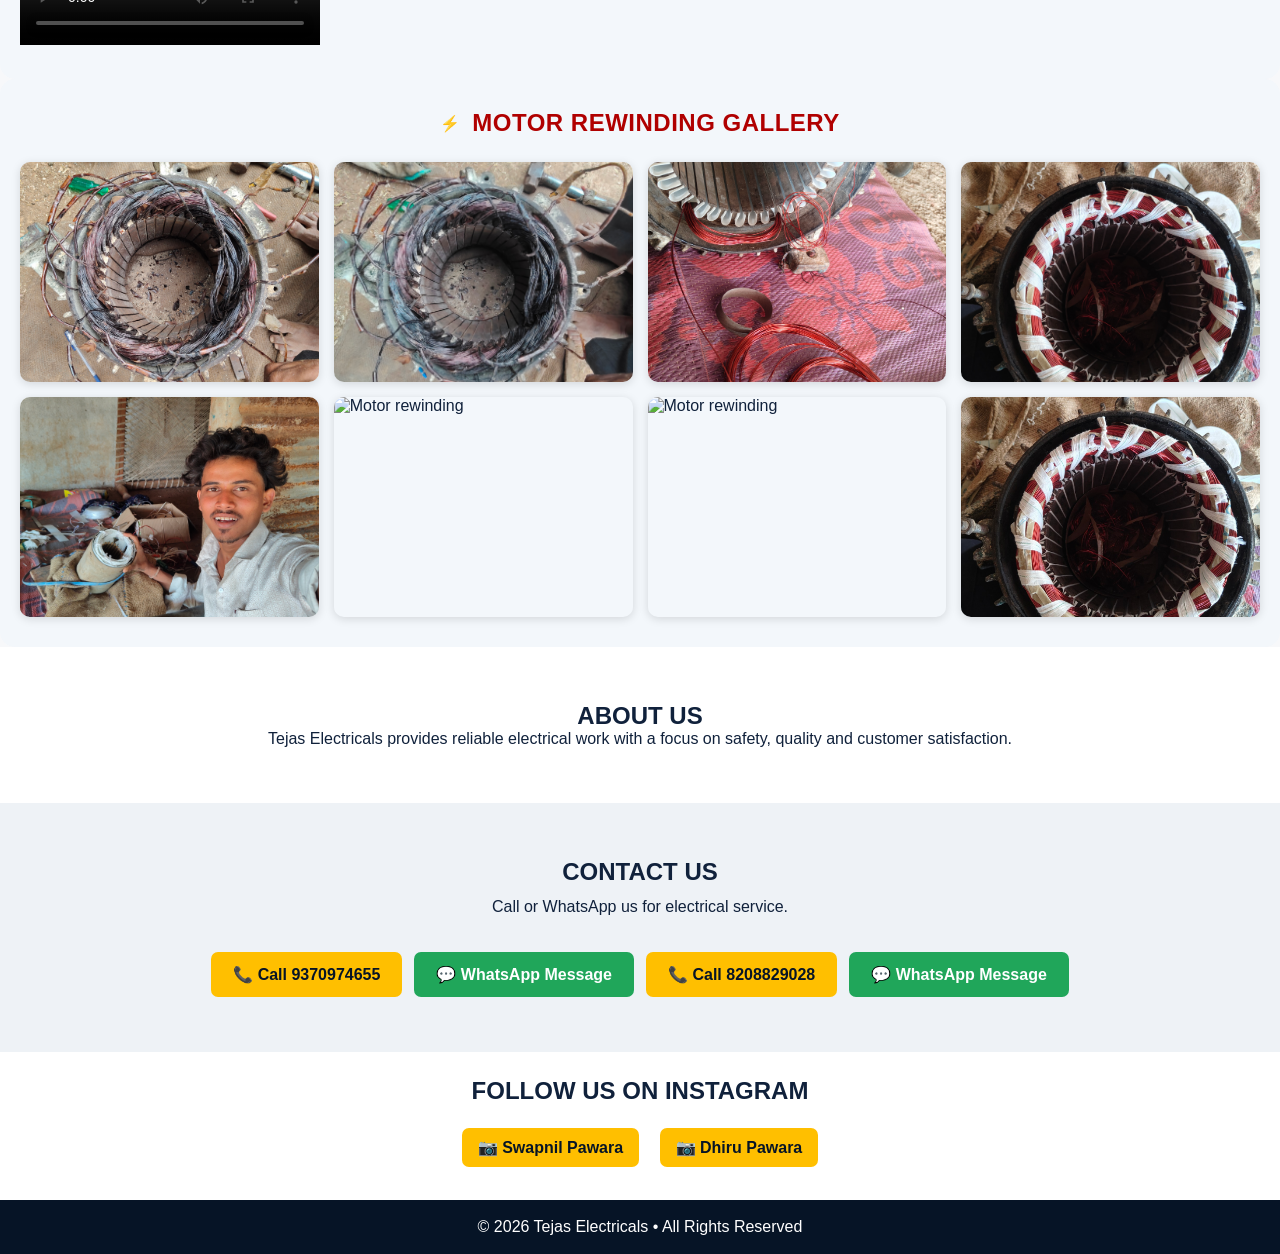
==== commit 2163d012: "Refactor index.html for improved structure" ====
--- a/index.html
+++ b/index.html
@@ -116,6 +116,10 @@
 <img src="images/20f.jpg" alt="Building electrical work">
 <img src="images/21f.jpg" alt="Building electrical work">
 
+  <img src="images/22f.jpg" alt="Building electrical work">
+  <img src="images/23f.jpg" alt="Building electrical work">
+<img src="images/24f.jpg" alt="Building electrical work">
+
 
 </div></section>
 
@@ -139,6 +143,11 @@
 <img src="images/3m.jpg" alt="Motor rewinding">
 <img src="images/4m.jpg" alt="Motor rewinding">
 <img src="images/5m.jpg" alt="Motor rewinding">
+
+<img src="images/6m.jpg" alt="Motor rewinding">
+  <img src="images/7m.jpg" alt="Motor rewinding">
+  
+  
 <img src="images/motor-rewinding.jpg" alt="Motor rewinding">
 
 
